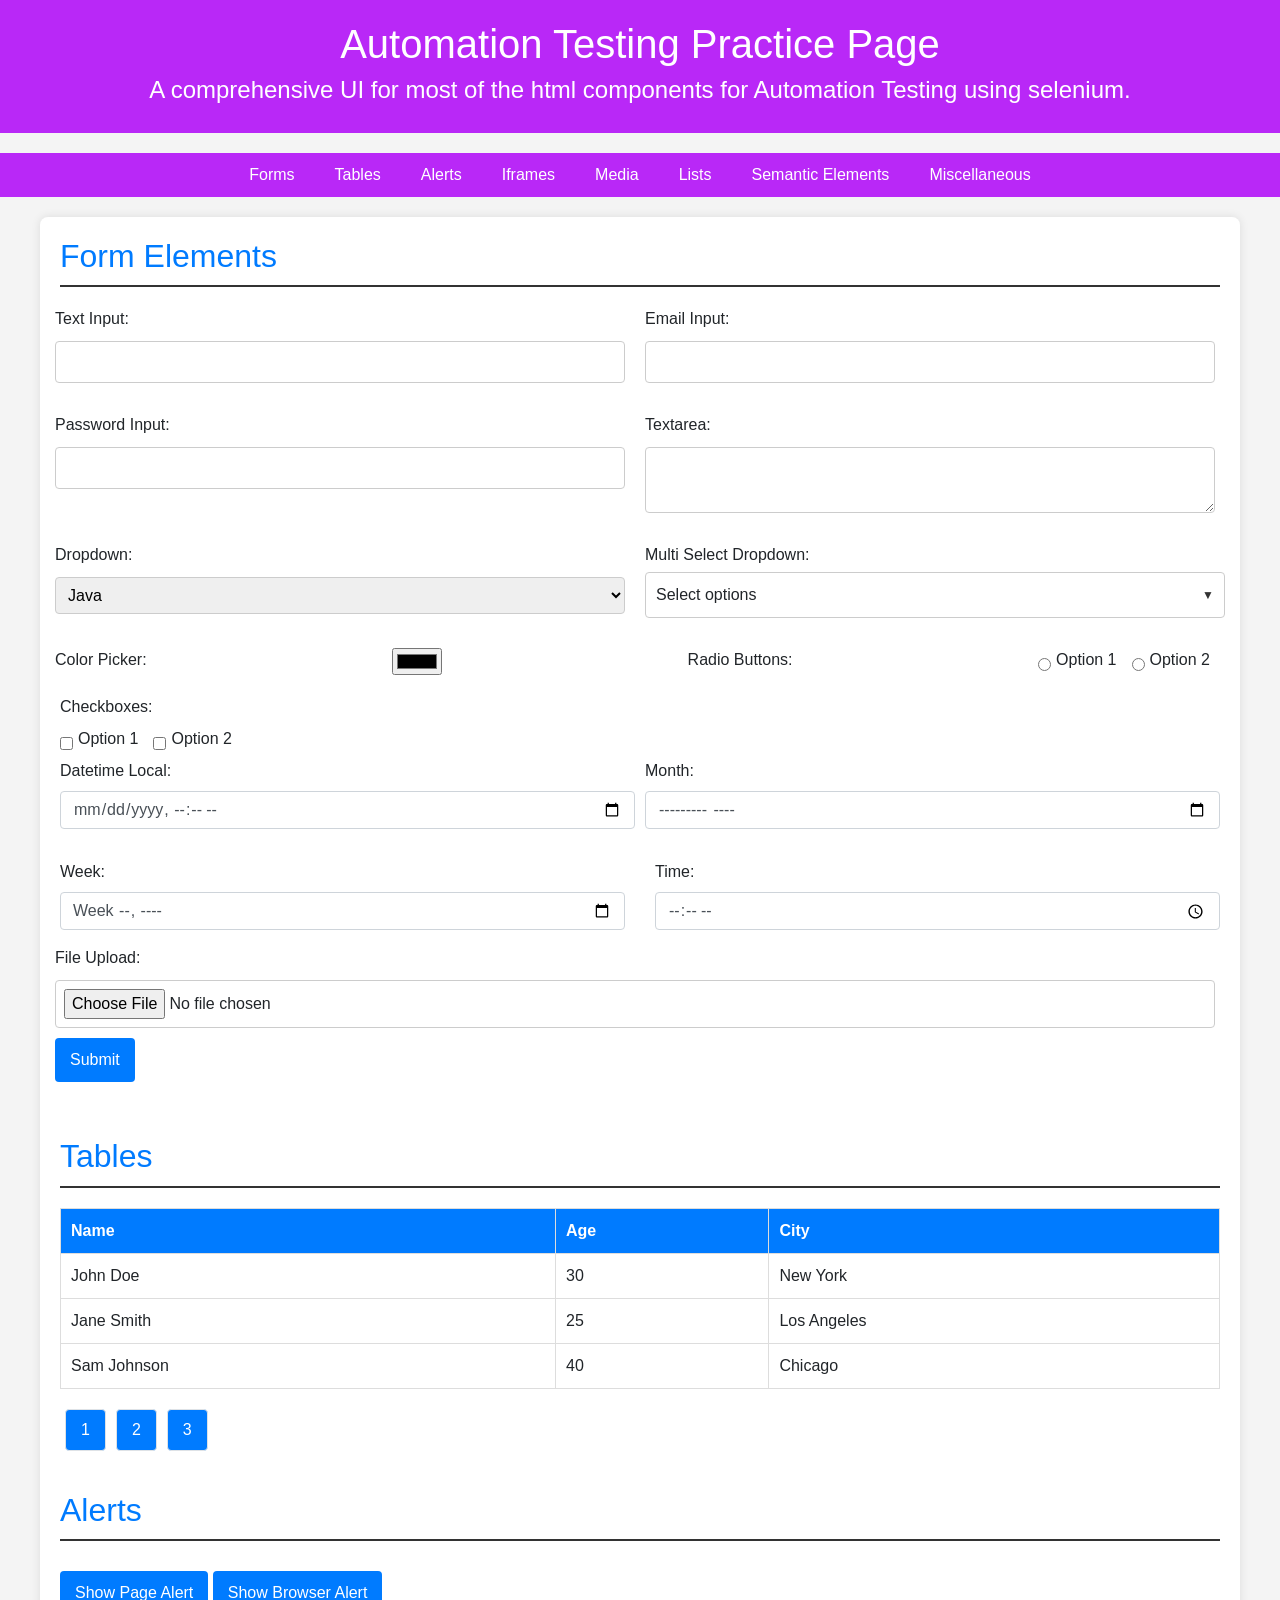
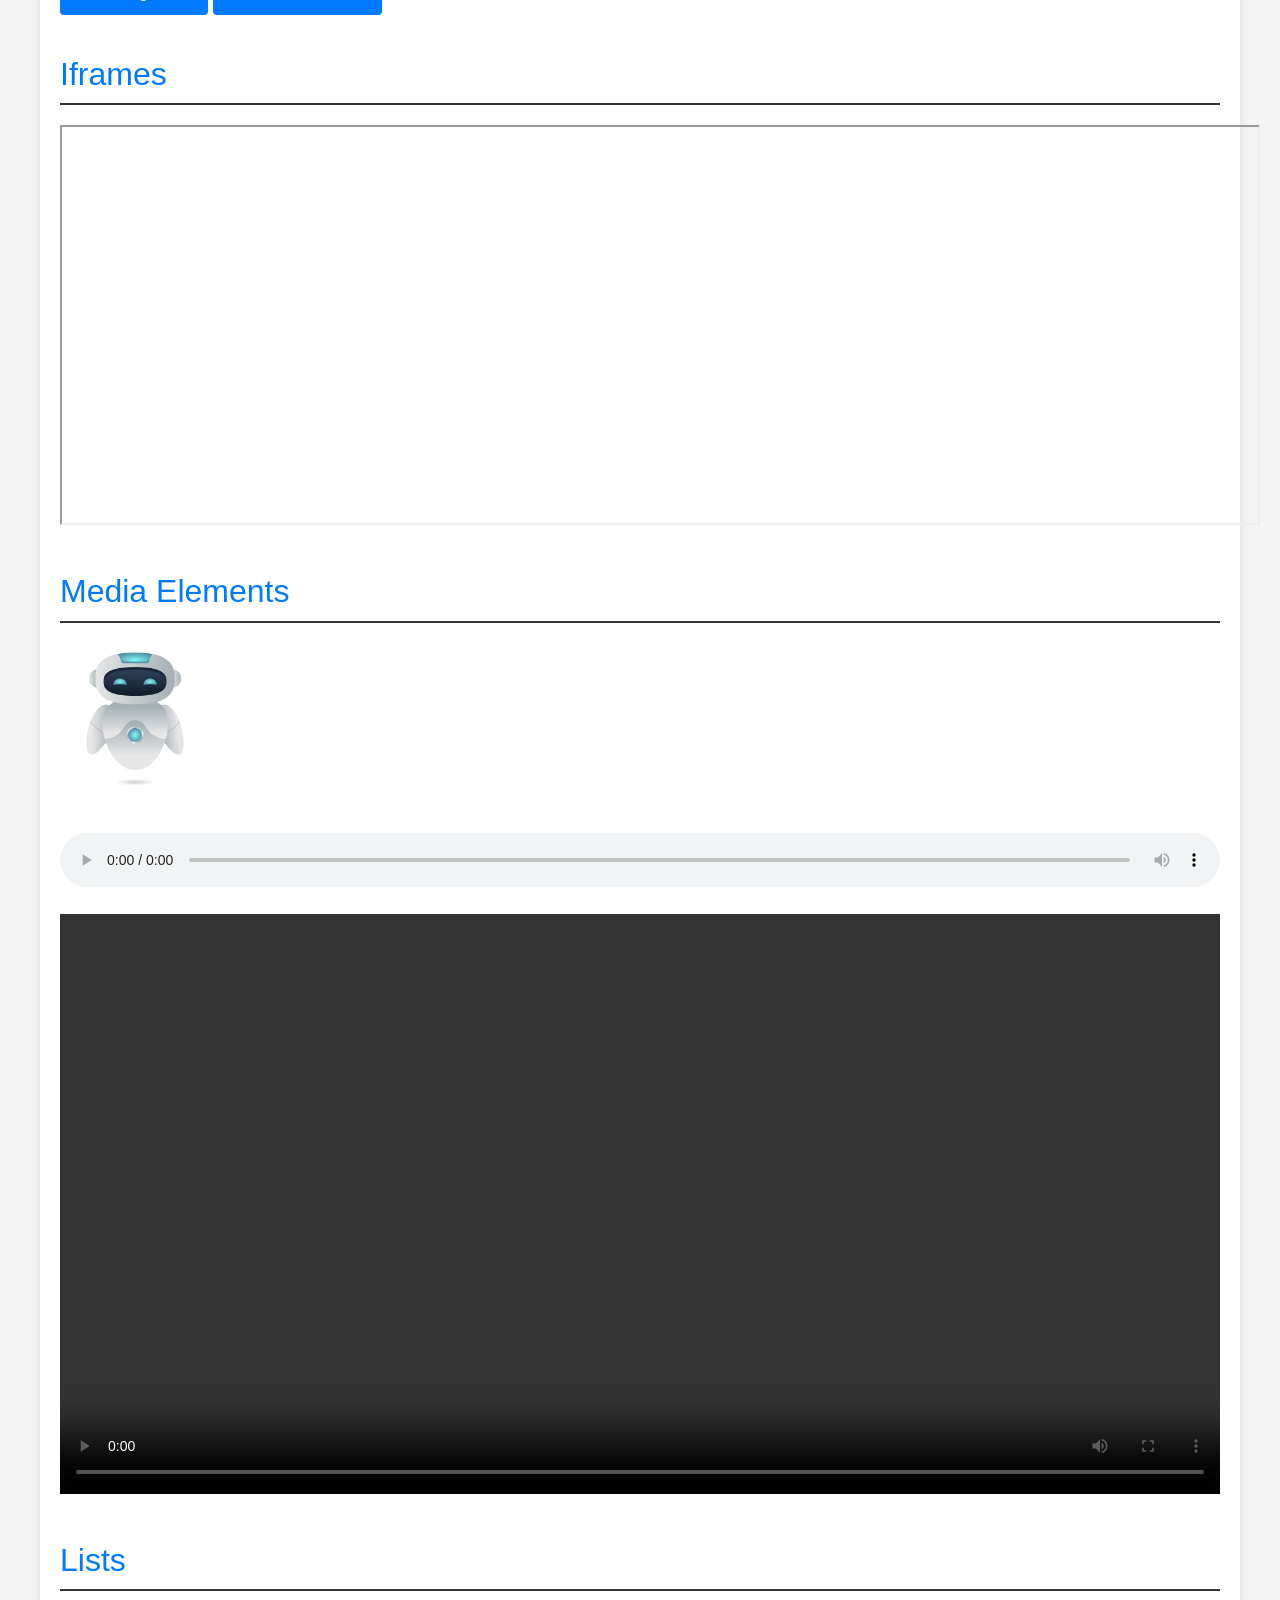
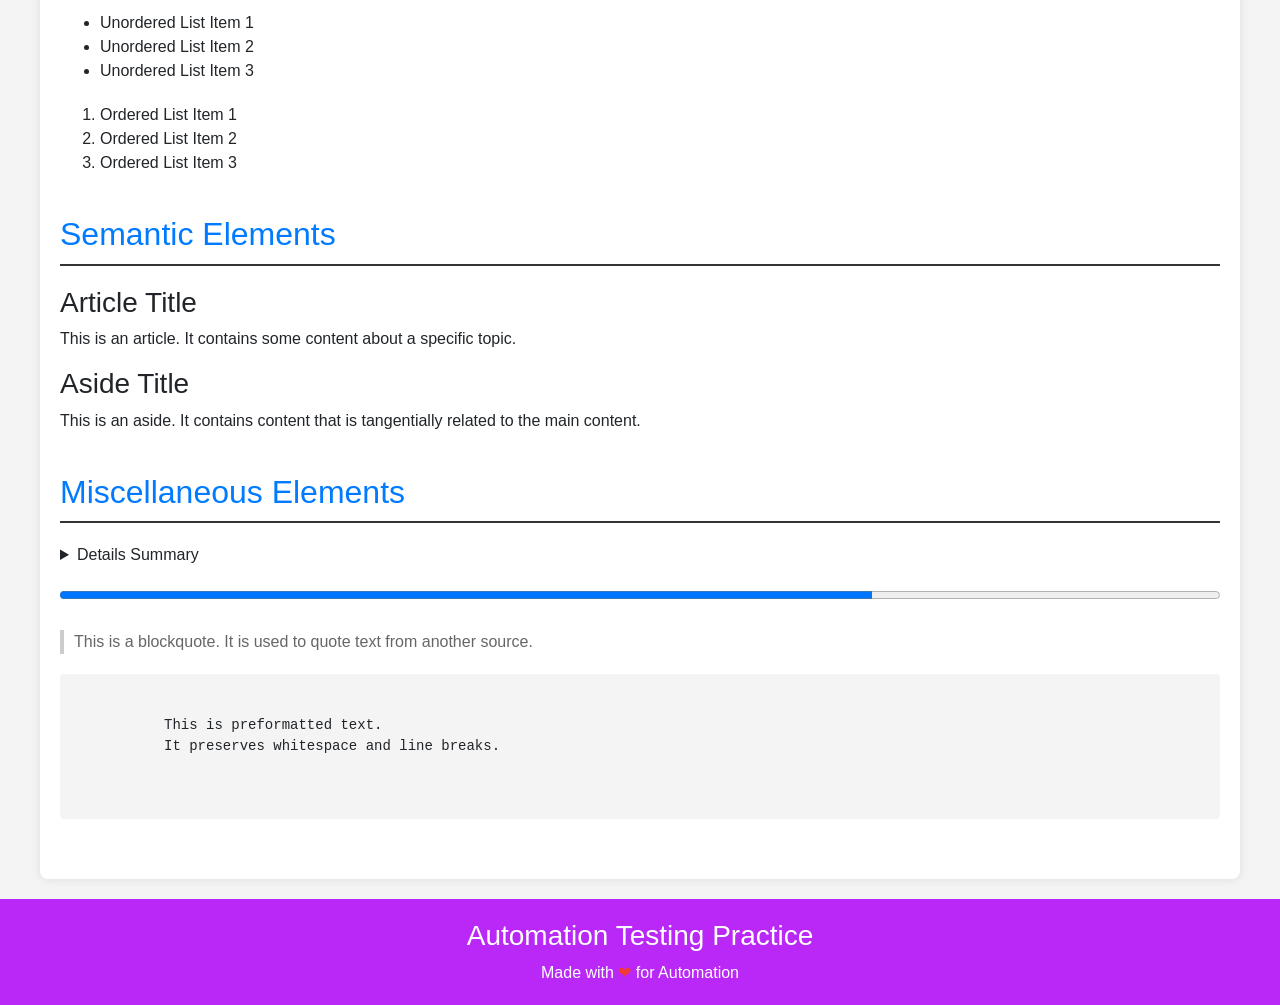
==== index.html @ cbe2de90 "First Commit for Automation Practice site" ====
<!DOCTYPE html>
<html lang="en">
<head>
  <meta charset="UTF-8">
  <meta name="viewport" content="width=device-width, initial-scale=1.0">
        <meta name="description" content="Automation testing practice page with various UI components.">
        <meta name="keywords" content="automation testing, HTML, UI components">
        <meta name="author" content="Harsha K R">
        <title>Automation Testing Practice</title>
        <link rel="icon" type="image/x-icon" href="assets/images/favicon.ico">
        <link href="https://maxcdn.bootstrapcdn.com/bootstrap/4.5.2/css/bootstrap.min.css" rel="stylesheet">
        <link rel="stylesheet" href="css/styles.css">
      </head>          
<body>
  <header>
    <h1>Automation Testing Practice Page</h1>
    <h4>A comprehensive UI for most of the html components for Automation Testing using selenium.</h4>
  </header>
  
  <nav>
    <ul>
      <li><a href="#forms">Forms</a></li>
      <li><a href="#tables">Tables</a></li>
      <li><a href="#alerts">Alerts</a></li>
      <li><a href="#iframes">Iframes</a></li>
      <li><a href="#media">Media</a></li>
      <li><a href="#lists">Lists</a></li>
      <li><a href="#semantic">Semantic Elements</a></li>
      <li><a href="#misc">Miscellaneous</a></li>
    </ul>
  </nav>
  
  <main>
    <section id="forms">
      <h2>Form Elements</h2>
      <form>
        <div class="form-row">
          	<div class="form-group">
            	<label for="text-input">Text Input:</label>
            	<input type="text" id="text-input" name="text-input">
         	  </div>
    
          	<div class="form-group">
            	<label for="email-input">Email Input:</label>
           		<input type="email" id="email-input" name="email-input">
          	</div>
        </div>
    
        <div class="form-row">
          	<div class="form-group">
            	<label for="password-input">Password Input:</label>
            	<input type="password" id="password-input" name="password-input">
          	</div>
          	<div class="form-group">
            	<label for="textarea">Textarea:</label>
            	<textarea id="textarea" name="textarea"></textarea>
          	</div>
        </div>
    
      <div class="form-row">
          <div class="form-group">
            <label for="dropdown">Dropdown:</label>
            	<select id="dropdown" name="dropdown">
              		<option value="option1">Java</option>
              		<option value="option2">Python</option>
              		<option value="option3">Selenium</option>
            	</select>
          </div>
          <div class="form-group">
            <label for="multi-select">Multi Select Dropdown:</label>
            <div class="multi-select-dropdown" id="multi-select">
              <div class="dropdown-selected">Select options</div>
              <div class="dropdown-options">
                <input type="text" class="dropdown-search" placeholder="Search...">
                <label><input type="checkbox" value="option1"> Option 1</label>
                <label><input type="checkbox" value="option2"> Option 2</label>
                <label><input type="checkbox" value="option3"> Option 3</label>
                <label><input type="checkbox" value="option4"> Option 4</label>
                <label><input type="checkbox" value="option5"> Option 5</label>
              </div>
            </div>
          </div>
        </div>  
        
      <div class="form-row">
            <label for="color-picker">Color Picker:</label>
              <input type="color" id="color-picker" name="color-picker">

            <label>Radio Buttons:</label>
            <div class="radio-group">
                <input type="radio" id="radio1" name="radio-group" value="1">
                <label for="radio1">Option 1</label>
                <input type="radio" id="radio2" name="radio-group" value="2">
                <label for="radio2">Option 2</label>
            </div>  
        </div>
              <label>Checkboxes:</label>
              <div class="checkbox-group">
                <input type="checkbox" id="checkbox1" name="checkbox-group" value="1">
                <label for="checkbox1">Option 1</label>
                <input type="checkbox" id="checkbox2" name="checkbox-group" value="2">
                <label for="checkbox2">Option 2</label>
              </div>
      </div>
          
      <div class="form-row">
        <div class="col-md-6 mb-3">
          <label for="datetime-local">Datetime Local:</label>
          <input type="datetime-local" id="datetime-local" name="datetime-local" class="form-control">
        </div>
        <div class="col-md-6 mb-3">
          <label for="month">Month:</label>
          <input type="month" id="month" name="month" class="form-control">
        </div>
      </div>
      <div class="row">
        <div class="col-md-6 mb-3">
          <label for="week">Week:</label>
          <input type="week" id="week" name="week" class="form-control">
        </div>
        <div class="col-md-6 mb-3">
          <label for="time">Time:</label>
          <input type="time" id="time" name="time" class="form-control">
        </div>
      </div>
    
        <div class="form-row">
          <div class="form-group">
            <label for="file">File Upload:</label>
            <input type="file" id="file" name="file">
            <button type="submit">Submit</button>
        </div>  
      </form>
    </section>
    
    <section id="tables">
      <h2>Tables</h2>
      <table id="pagination-table">
        <thead>
          <tr>
            <th>Name</th>
            <th>Age</th>
            <th>City</th>
          </tr>
        </thead>
        <tbody>
          <tr>
            <td>John Doe</td>
            <td>30</td>
            <td>New York</td>
          </tr>
          <tr>
            <td>Jane Smith</td>
            <td>25</td>
            <td>Los Angeles</td>
          </tr>
          <tr>
            <td>Sam Johnson</td>
            <td>40</td>
            <td>Chicago</td>
          </tr>
          <!-- More rows for pagination -->
        </tbody>
      </table>
      <div class="pagination">
        <button class="page-link" data-page="1">1</button>
        <button class="page-link" data-page="2">2</button>
        <button class="page-link" data-page="3">3</button>
        <!-- More page links as needed -->
      </div>
    </section>

    <div class="container mt-4">
      <!-- Page Alert -->
      <div id="page-alert" class="alert alert-info alert-dismissible fade show" role="alert" style="display: none;">
        <strong>Form Submitted!</strong> Your form has been successfully submitted.
        <button type="button" class="close" data-dismiss="alert" aria-label="Close">
          <span aria-hidden="true">&times;</span>
        </button>
      </div>
    </div>

    <section id="alerts">
      <h2>Alerts</h2>
      <button onclick="showCustomAlert()">Show Page Alert</button>
      <button onclick="showBrowserAlert()">Show Browser Alert</button>
    </section>

    <div class="alert-box" id="alertBox">
      <div class="alert-content">
          <h2>Page Alert</h2>
          <p>Hi, you have reached page alert box!</p>
          <button onclick="closeCustomAlert()">OK</button>
      </div>
  </div>

    <section id="iframes">
      <h2>Iframes</h2>
      <iframe src="https://harshakr1998.github.io" width="1200" height="400" title="Example Iframe"></iframe>
    </section>

    <section id="media">
      <h2>Media Elements</h2>
      <img src="assets/images/Floating Robot.jpg" width="150" height="150"alt="Placeholder Image">
      <audio controls>
        <source src="assets/audio/sampleAudio.mp3" type="audio/mpeg">
        Your browser does not support the audio element.
      </audio>
      <video controls width="400">
        <source src="assets/videos/sports-car.mp4" type="video/mp4">
        Your browser does not support the video element.
      </video>
    </section>

    <section id="lists">
      <h2>Lists</h2>
      <ul>
        <li>Unordered List Item 1</li>
        <li>Unordered List Item 2</li>
        <li>Unordered List Item 3</li>
      </ul>
      <ol>
        <li>Ordered List Item 1</li>
        <li>Ordered List Item 2</li>
        <li>Ordered List Item 3</li>
      </ol>
    </section>

    <section id="semantic">
      <h2>Semantic Elements</h2>
      <article>
        <h3>Article Title</h3>
        <p>This is an article. It contains some content about a specific topic.</p>
      </article>
      <aside>
        <h3>Aside Title</h3>
        <p>This is an aside. It contains content that is tangentially related to the main content.</p>
      </aside>
    </section>

    <section id="misc">
      <h2>Miscellaneous Elements</h2>
      <details>
        <summary>Details Summary</summary>
        <p>This is the details content that is hidden until the summary is clicked.</p>
      </details>
      <progress value="70" max="100">70%</progress>
      <blockquote>
        <p>This is a blockquote. It is used to quote text from another source.</p>
      </blockquote>
      <pre>
        <code>
          This is preformatted text.
          It preserves whitespace and line breaks.
        </code>
      </pre>
    </section>
  </main>

  <footer>
    <h3>Automation Testing Practice</h3>
    <span1>Made with</span1><span> &#10084;</span><span1> for Automation</span1>
    
  </footer>

  <script src="https://code.jquery.com/jquery-3.5.1.slim.min.js"></script>
  <script src="https://cdn.jsdelivr.net/npm/@popperjs/core@2.9.2/dist/umd/popper.min.js"></script>
  <script src="https://maxcdn.bootstrapcdn.com/bootstrap/4.5.2/js/bootstrap.min.js"></script>
  <script src="js/scripts.js"></script>
</body>
</html>
---- css/styles.css ----
/* General Styles */
body {
  margin: 0;
  font-family: 'Segoe UI', Tahoma, Geneva, Verdana, sans-serif;
  background-color: #f4f4f4;
}

header, nav, footer {
  background-color: #b928f7;
  color: #fff;
}

span {
  content: "\2764";
  color: #f23932;
}

header {
  padding: 20px;
  text-align: center;
}

nav ul {
  list-style: none;
  padding: 0;
  display: flex;
  justify-content: center;
}

nav li {
  margin: 0 10px;
}

nav a {
  text-decoration: none;
  color: #fff;
  padding: 10px;
  display: block;
}

nav a:hover {
  background-color: #fbf5f5;
}

main {
  max-width: 1200px;
  margin: 20px auto;
  padding: 20px;
  background-color: #fff;
  border-radius: 8px;
  box-shadow: 0 0 10px rgba(0, 0, 0, 0.1);
}

section {
  margin-bottom: 40px;
}

section h2 {
  border-bottom: 2px solid #333;
  padding-bottom: 10px;
  margin-bottom: 20px;
  color: #007BFF;
}

/* Form Row Styles */
.form-row {
  display: flex;
  justify-content: space-between;
  flex-wrap: wrap;
  margin-bottom: 15px;
}

.form-row .form-group {
  flex: 1;
  min-width: 48%;
  box-sizing: border-box;
}

/* Adjust the form group margins to handle the spacing */
.form-group {
  margin-bottom: 15px;
  margin-right: 10px;
}

.form-group:last-child {
  margin-right: 0;
}

/* Other Existing Styles */
.form-group label {
  display: block;
  margin-bottom: 5px;
}

.form-group input,
.form-group select,
.form-group textarea {
  width: calc(100% - 10px);
  padding: 8px;
  margin-top: 5px;
  border-radius: 4px;
  border: 1px solid #ccc;
  box-sizing: border-box;
}

/* Multi-select Dropdown Styles */
.multi-select-dropdown {
  position: relative;
  display: inline-block;
  width: 100%;
}

.dropdown-selected {
  padding: 10px;
  border: 1px solid #ccc;
  border-radius: 4px;
  background-color: #fff;
  cursor: pointer;
  display: flex;
  justify-content: space-between;
  align-items: center;
}

.dropdown-selected:after {
  content: '▼';
  margin-left: 10px;
  font-size: 12px;
  color: #333;
}

.dropdown-options {
  display: none;
  position: absolute;
  top: 100%;
  left: 0;
  right: 0;
  border: 1px solid #ccc;
  border-top: none;
  border-radius: 0 0 4px 4px;
  background-color: #fff;
  z-index: 1;
  max-height: 200px;
  overflow-y: auto;
}

.dropdown-search {
  padding: 10px;
  width: calc(100% - 20px);
  border: none;
  border-bottom: 1px solid #ccc;
  box-sizing: border-box;
}

.dropdown-options label {
  display: block;
  padding: 10px;
  cursor: pointer;
}

.dropdown-options label:hover {
  background-color: #f1f1f1;
}

/* Display selected options in dropdown box */
.dropdown-selected .selected-options {
  display: flex;
  flex-wrap: wrap;
}

.dropdown-selected .selected-options span {
  background-color: #007BFF;
  color: #fff;
  padding: 5px 10px;
  margin: 2px;
  border-radius: 3px;
  font-size: 12px;
}

.form-row .form-group {
  flex: 1;
  min-width: 32%; /* Ensure there's space for 3 columns */
  box-sizing: border-box;
  display: flex;
  flex-direction: column;
  align-items: flex-start;
  margin-right: 10px;
}

.form-group:last-child {
  margin-right: 0;
}

.form-group label {
  margin-bottom: 5px;
}

.form-group input[type="color"] {
  margin-top: 5px;
}

/* Radio and checkbox group styles */
.radio-group,
.checkbox-group {
  display: flex;
  flex-wrap: wrap;
  align-items: center;
}

.radio-group input,
.checkbox-group input {
  margin-right: 5px;
  margin-top: 0;
  vertical-align: middle;
}

.radio-group label,
.checkbox-group label {
  margin-right: 15px;
  margin-left: 5px;
  vertical-align: middle;
  cursor: pointer;
  display: inline-flex;
  align-items: center;
}

.radio-group input + label,
.checkbox-group input + label {
  margin-left: 0;
}

/* Additional form element styles */
.form-group input,
.form-group select,
.form-group textarea {
  width: calc(100% - 10px);
  padding: 8px;
  margin-top: 5px;
  border-radius: 4px;
  border: 1px solid #ccc;
  box-sizing: border-box;
}

.radio-group input + label,
.checkbox-group input + label {
  margin-left: 0;
}

/* Multi-select dropdown styles */
.multi-select-dropdown {
  position: relative;
  display: inline-block;
  width: 100%;
}

.dropdown-selected {
  padding: 10px;
  border: 1px solid #ccc;
  border-radius: 4px;
  background-color: #fff;
  cursor: pointer;
  display: flex;
  justify-content: space-between;
  align-items: center;
}

.dropdown-selected:after {
  content: '▼';
  margin-left: 10px;
  font-size: 12px;
  color: #333;
}

.dropdown-options {
  display: none;
  position: absolute;
  top: 100%;
  left: 0;
  right: 0;
  border: 1px solid #ccc;
  border-top: none;
  border-radius: 0 0 4px 4px;
  background-color: #fff;
  z-index: 1;
  max-height: 200px;
  overflow-y: auto;
}

.dropdown-search {
  padding: 10px;
  width: calc(100% - 20px);
  border: none;
  border-bottom: 1px solid #ccc;
  box-sizing: border-box;
}

.dropdown-options label {
  display: block;
  padding: 10px;
  cursor: pointer;
}

.dropdown-options label:hover {
  background-color: #f1f1f1;
}

/* Display selected options in dropdown box */
.dropdown-selected .selected-options {
  display: flex;
  flex-wrap: wrap;
}

.dropdown-selected .selected-options span {
  background-color: #007BFF;
  color: #fff;
  padding: 5px 10px;
  margin: 2px;
  border-radius: 3px;
  font-size: 12px;
}

table {
  width: 100%;
  border-collapse: collapse;
  margin-top: 20px;
}

table,
th,
td {
  border: 1px solid #ddd;
}

th,
td {
  padding: 10px;
  text-align: left;
}

th {
  background-color: #007BFF;
  color: #fff;
}

.pagination {
  text-align: center;
  margin-top: 20px;
}

.pagination .page-link {
  display: inline-block;
  margin: 0 5px;
  padding: 10px 15px;
  background-color: #007BFF;
  color: #fff;
  text-decoration: none;
  border-radius: 4px;
  cursor: pointer;
  transition: background-color 0.3s ease;
}

.pagination .page-link:hover {
  background-color: #0056b3;
}

footer {
  text-align: center;
  padding: 20px;
}

img {
  max-width: 100%;
  height: auto;
  display: block;
  margin: 20px 0;
}

audio,
video {
  margin-top: 20px;
  width: 100%;
}

ul,
ol {
  margin-top: 20px;
  padding-left: 40px;
}

blockquote {
  border-left: 4px solid #ccc;
  padding-left: 10px;
  margin-top: 20px;
  color: #666;
}

pre {
  background-color: #f4f4f4;
  padding: 20px;
  border-radius: 4px;
  margin-top: 20px;
}

details {
  margin-top: 20px;
}

progress {
  width: 100%;
  margin-top: 20px;
}

button {
  padding: 10px 15px;
  margin-top: 10px;
  border: none;
  background-color: #007BFF;
  color: #fff;
  cursor: pointer;
  border-radius: 4px;
  transition: background-color 0.3s ease;
}

button[type="reset"] {
  background-color: #aaa;
}

button:hover {
  background-color: #0056b3;
}

.alert {
  background-color: #f44336;
  color: white;
  padding: 15px;
  position: fixed;
  top: 20px;
  right: 20px;
  z-index: 1000;
  border-radius: 4px;
}

.alert-box {
  display: none;
  position: fixed;
  top: 0;
  left: 0;
  width: 100%;
  height: 100%;
  background-color: rgba(0, 0, 0, 0.5);
  justify-content: center;
  align-items: center;
  z-index: 1000;
}
.alert-content {
  background-color: white;
  padding: 20px;
  border-radius: 8px;
  box-shadow: 0 2px 10px rgba(0, 0, 0, 0.1);
  text-align: center;
}
.alert-content h2 {
  margin: 0;
  margin-bottom: 10px;
}
.alert-content button {
  margin-top: 20px;
  padding: 10px 20px;
  background-color: #f23932;
  border: none;
  color: white;
  border-radius: 5px;
  cursor: pointer;
}
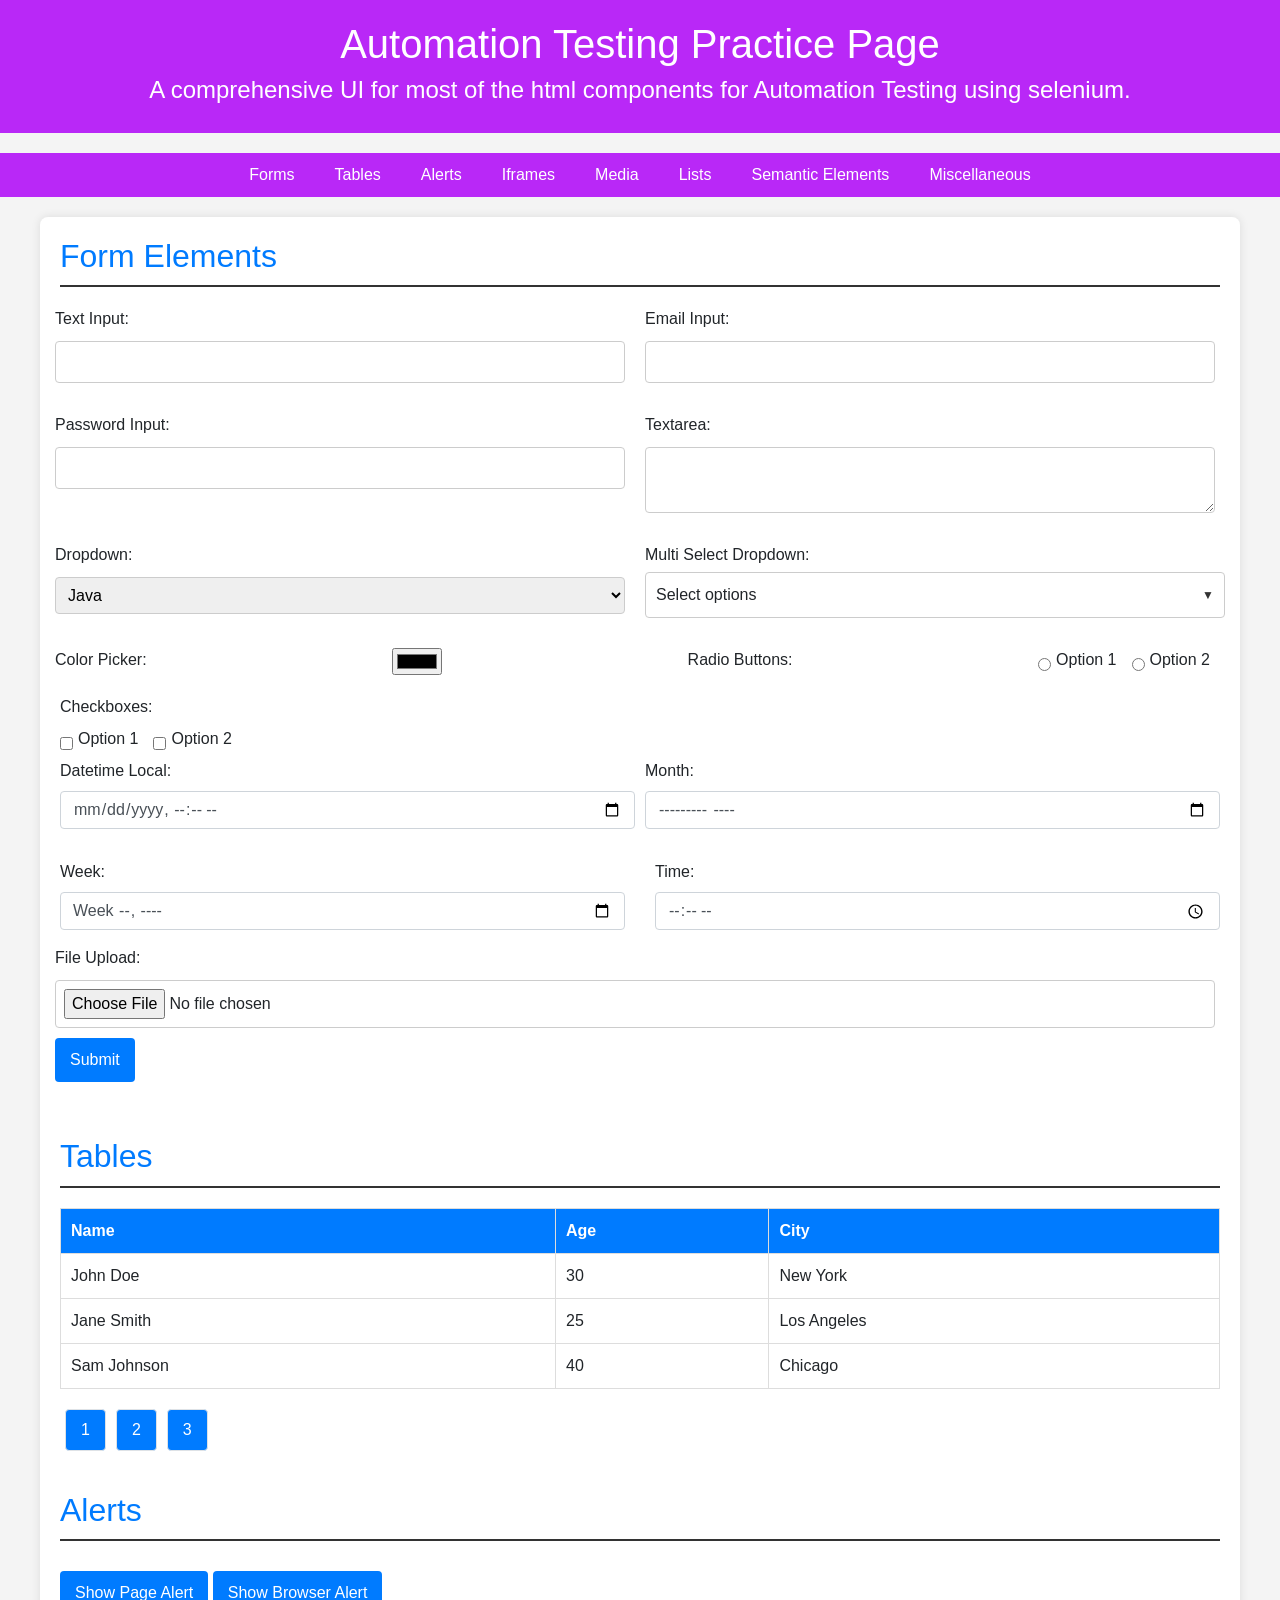
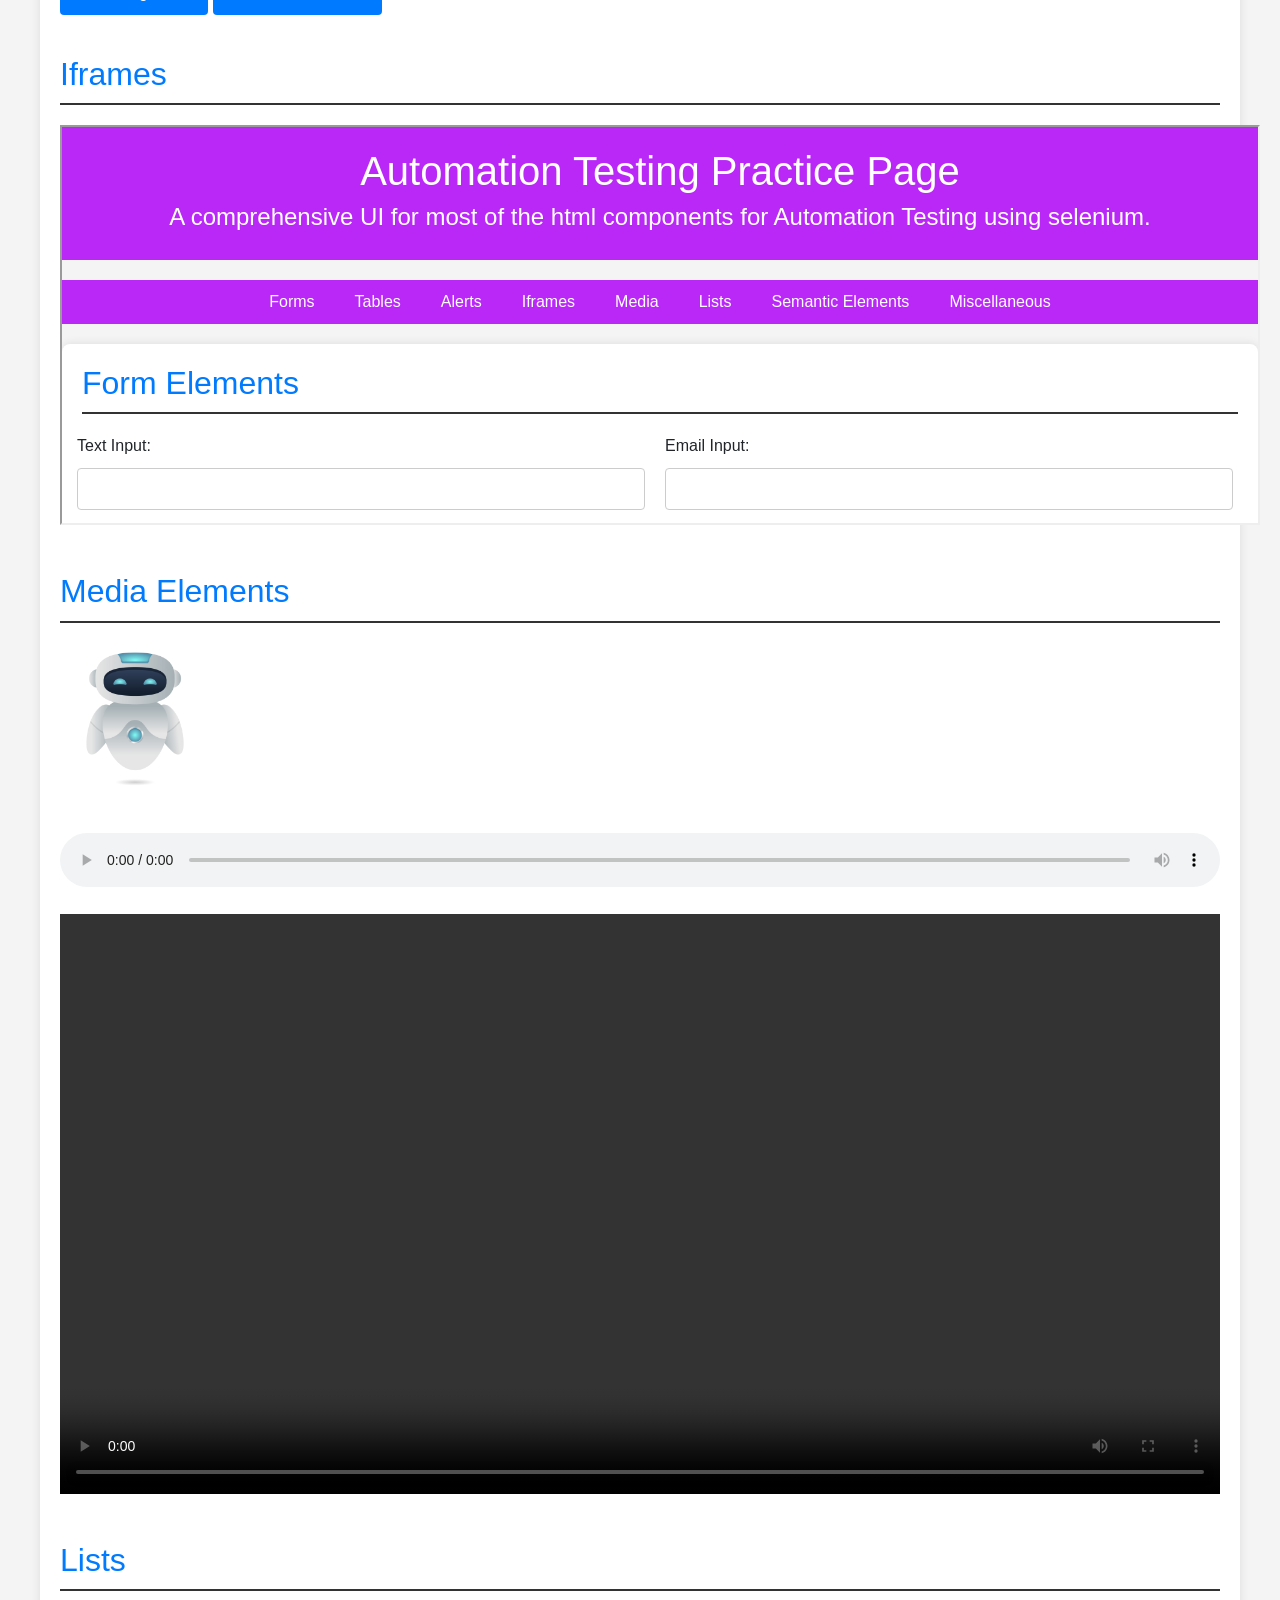
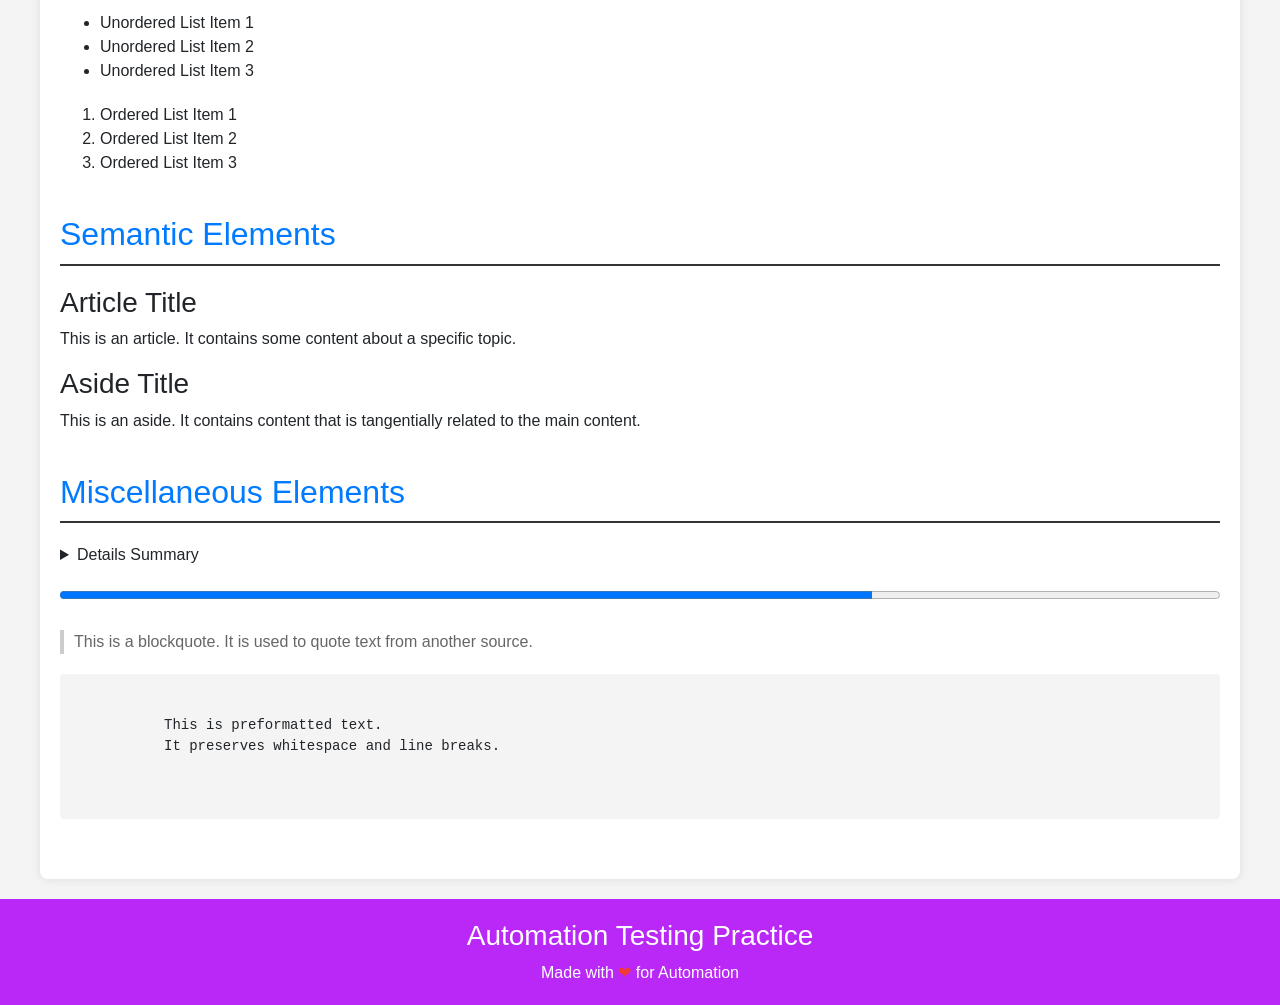
==== commit 66f95b82: "Update index.html" ====
--- a/index.html
+++ b/index.html
@@ -3,6 +3,14 @@
 <head>
   <meta charset="UTF-8">
   <meta name="viewport" content="width=device-width, initial-scale=1.0">
+
+        <meta property="og:title" content="Automation Testing Practice" />
+        <meta property="og:description" content="A Simple Automation Testing practice page with various UI components." />
+        <meta property="og:image" content="/assets/images/thumbnail.jpg" />
+        <meta property="og:url" content="https://harshakr1998.github.io/automationPractice/" />
+        <meta property="og:type" content="website" />
+        <meta property="og:site_name" content="Automation Testing Practice" />
+  
         <meta name="description" content="Automation testing practice page with various UI components.">
         <meta name="keywords" content="automation testing, HTML, UI components">
         <meta name="author" content="Harsha K R">
@@ -268,4 +276,4 @@
   <script src="https://maxcdn.bootstrapcdn.com/bootstrap/4.5.2/js/bootstrap.min.js"></script>
   <script src="js/scripts.js"></script>
 </body>
-</html>+</html>
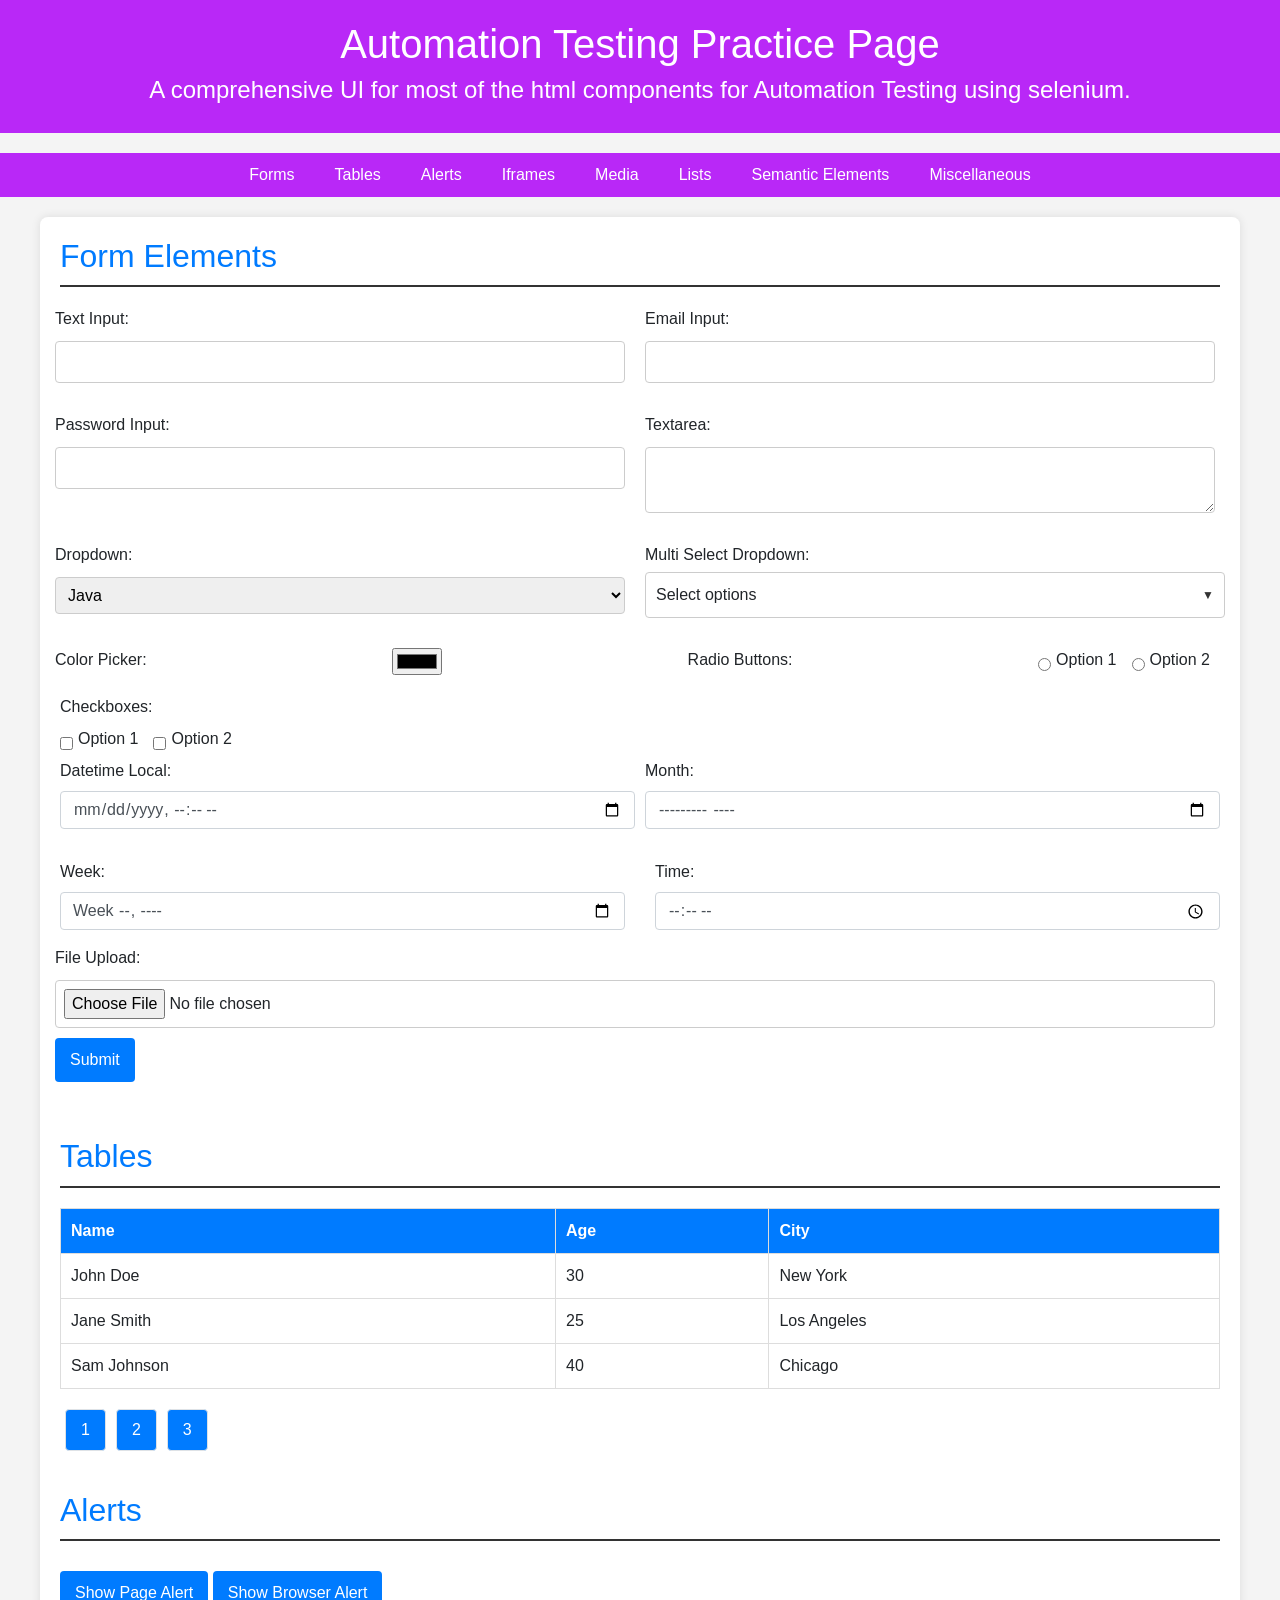
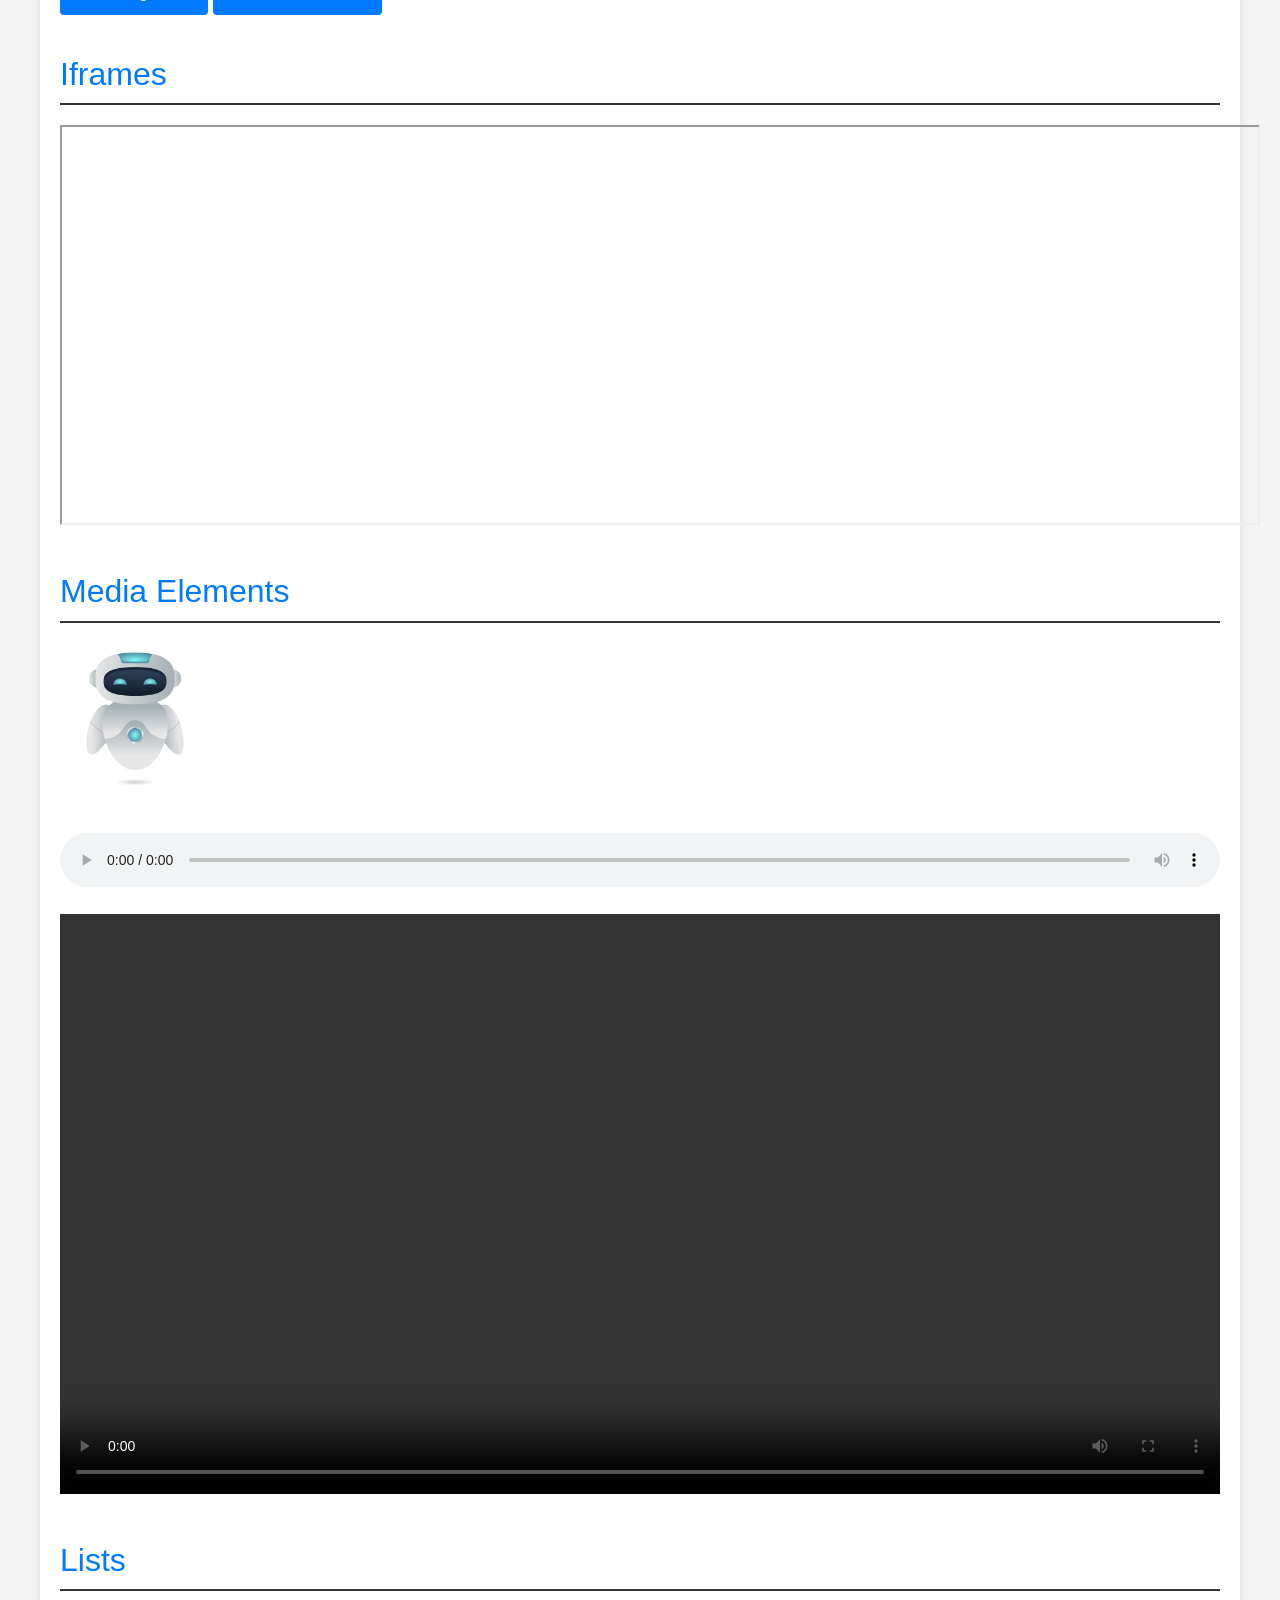
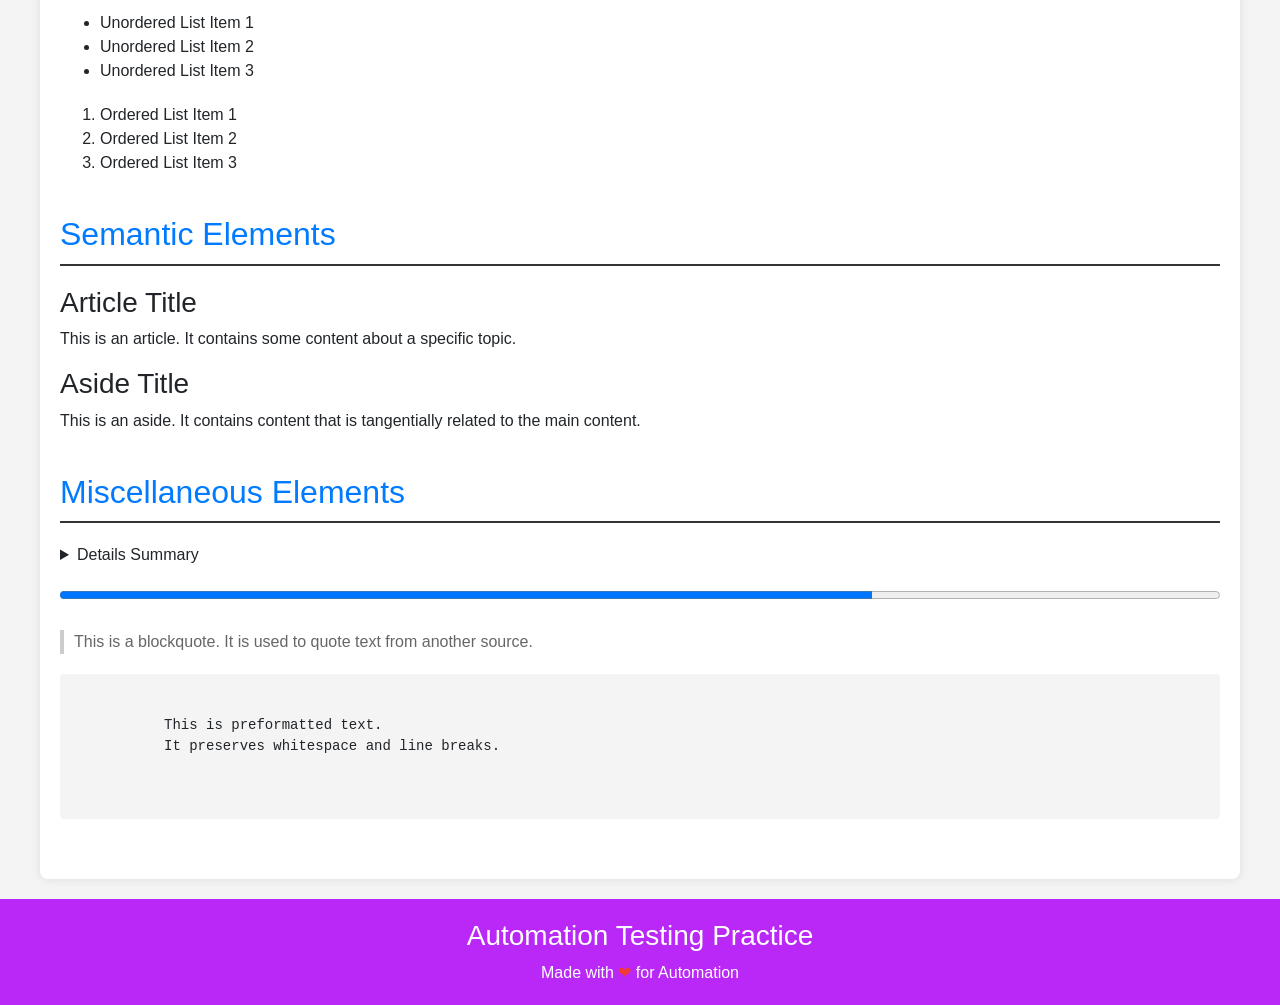
==== commit 6283e903: "Modified Image Path for Thumbnail" ====
--- a/index.html
+++ b/index.html
@@ -6,7 +6,7 @@
 
         <meta property="og:title" content="Automation Testing Practice" />
         <meta property="og:description" content="A Simple Automation Testing practice page with various UI components." />
-        <meta property="og:image" content="/assets/images/thumbnail.jpg" />
+        <meta property="og:image" href="assets/images/thumbnail.jpg" />
         <meta property="og:url" content="https://harshakr1998.github.io/automationPractice/" />
         <meta property="og:type" content="website" />
         <meta property="og:site_name" content="Automation Testing Practice" />
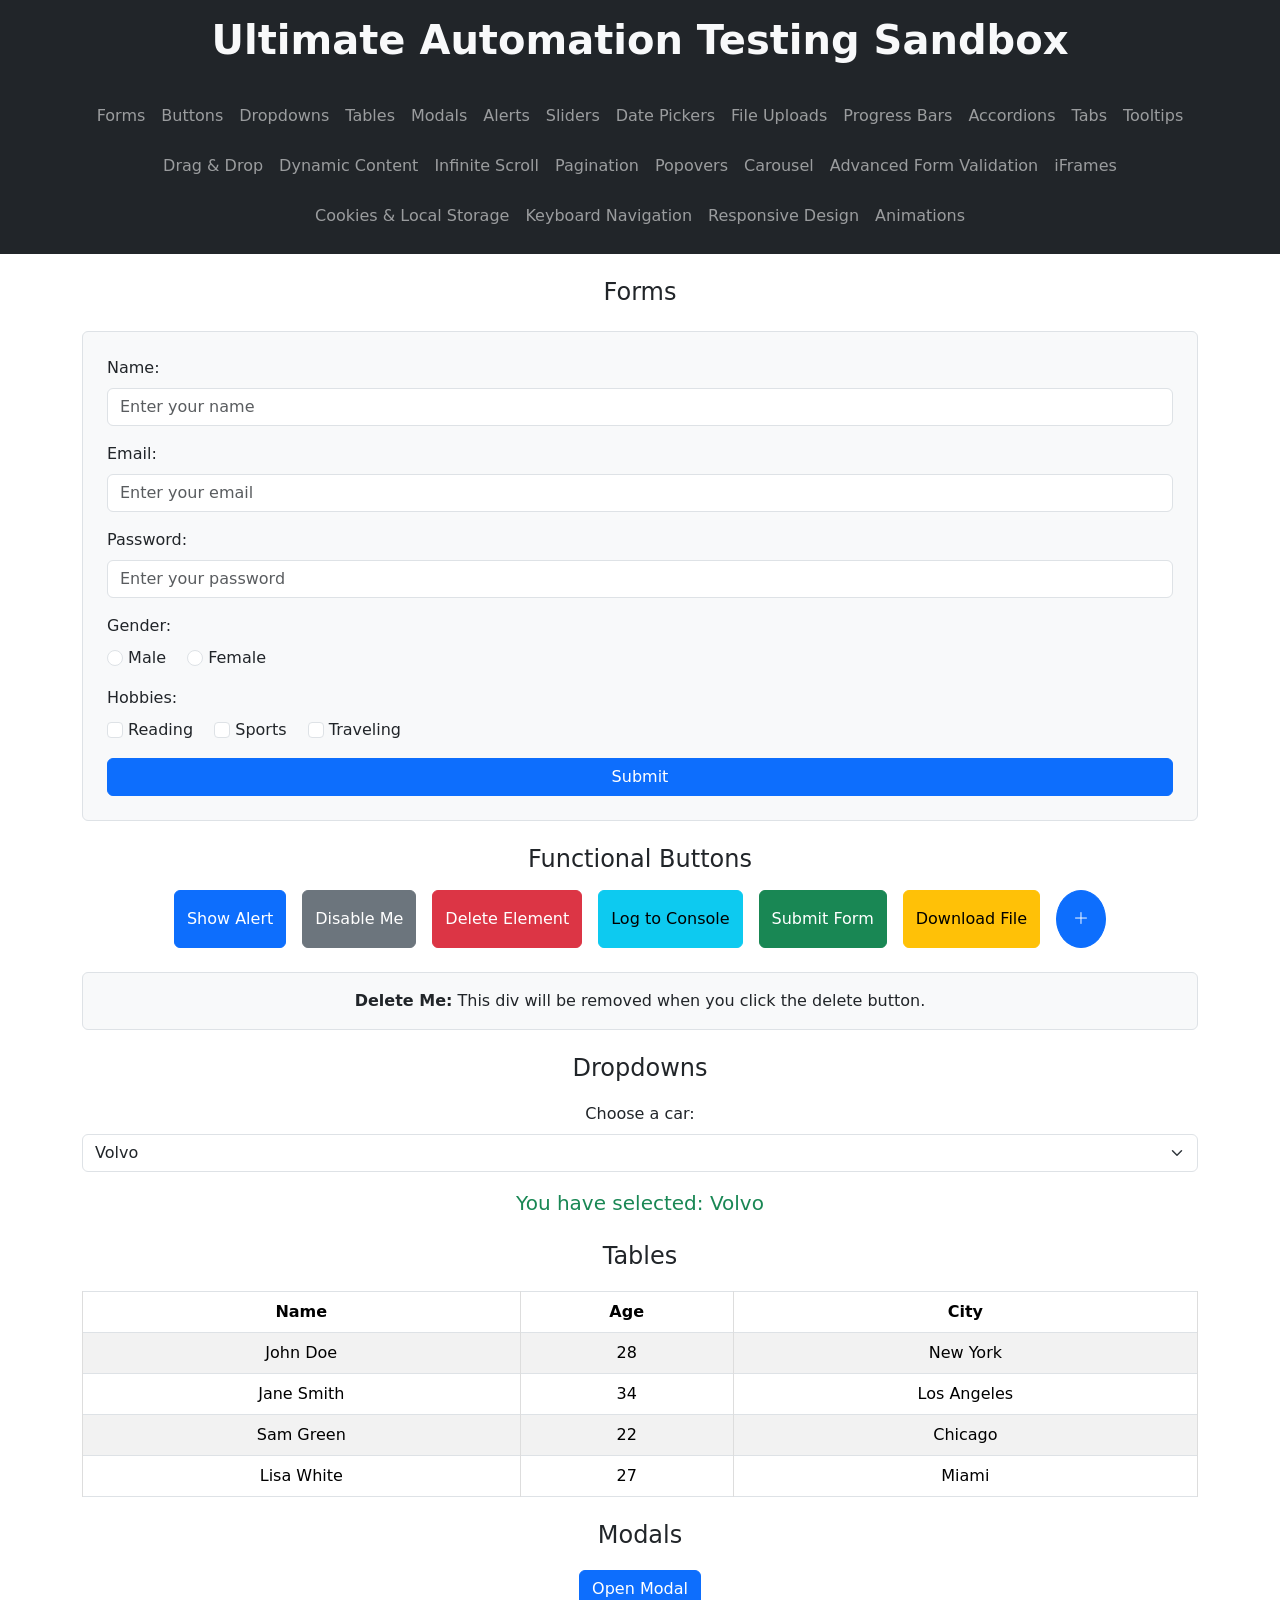
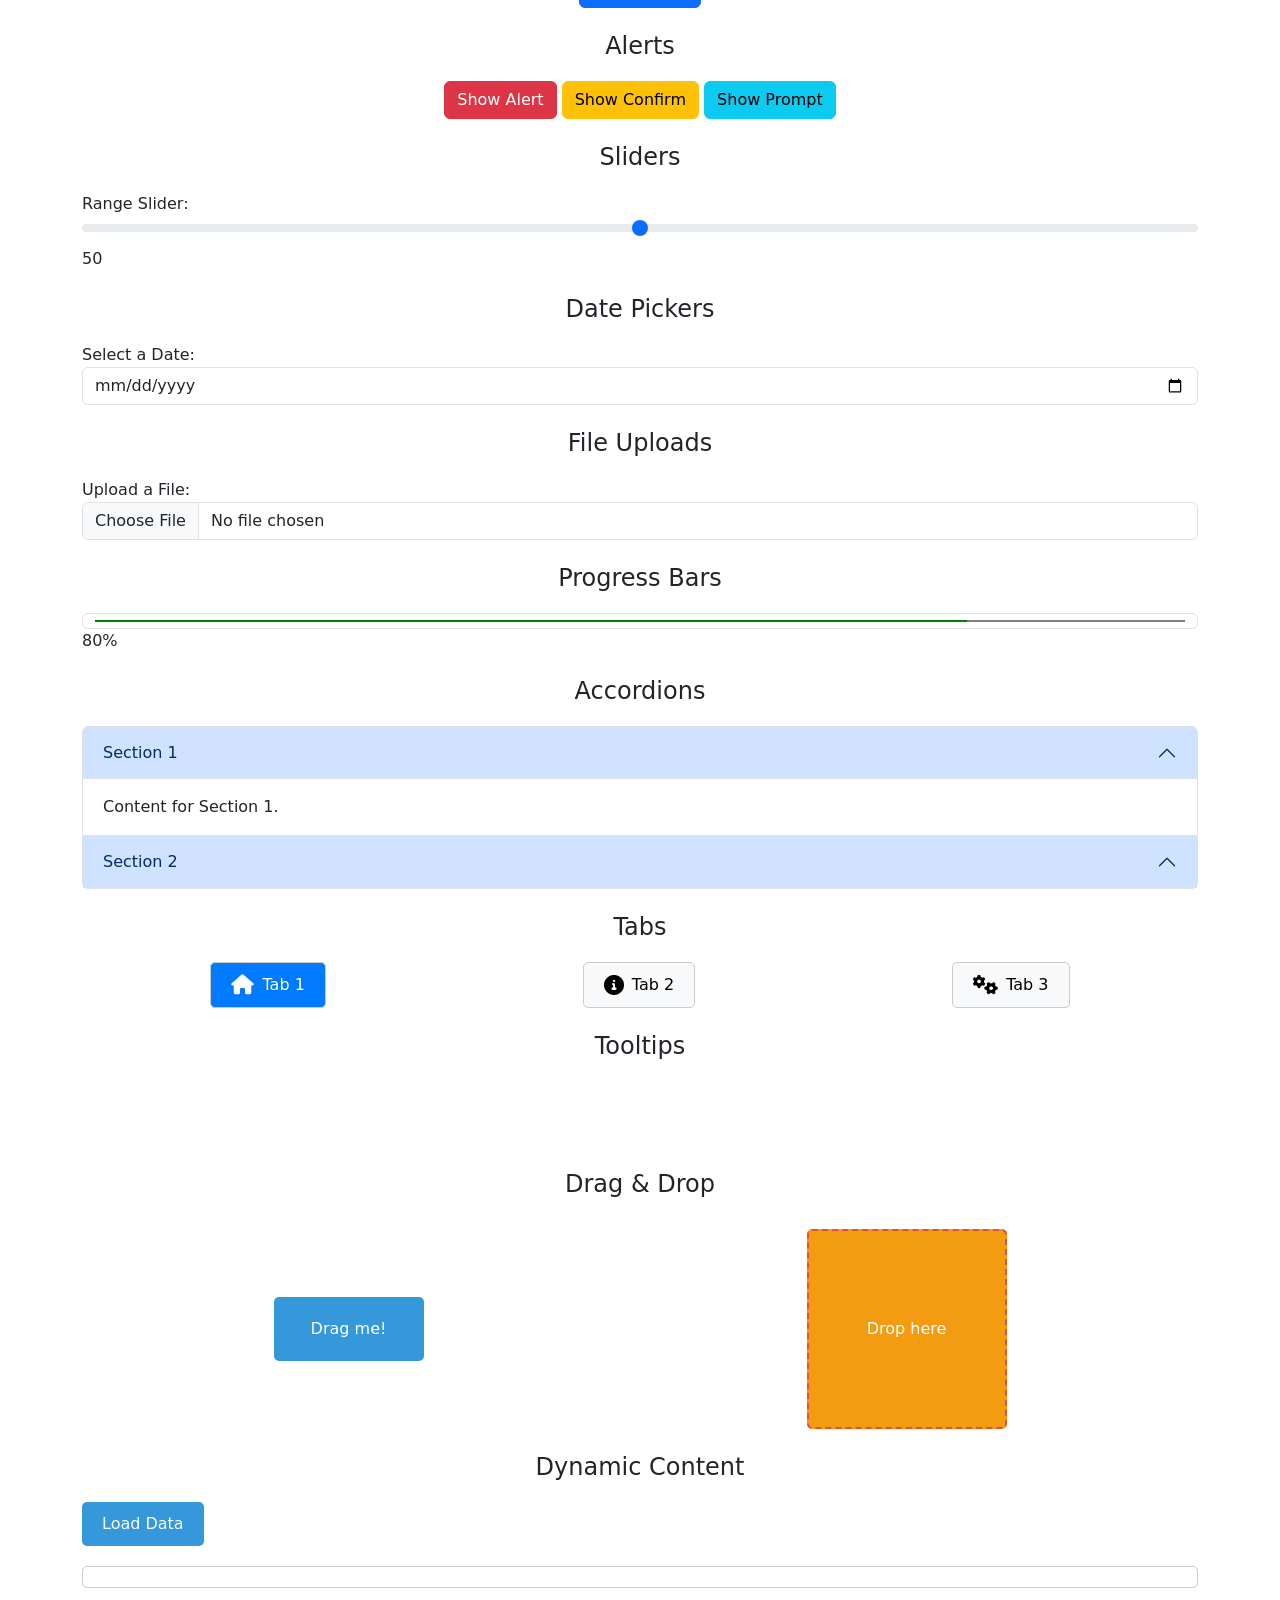
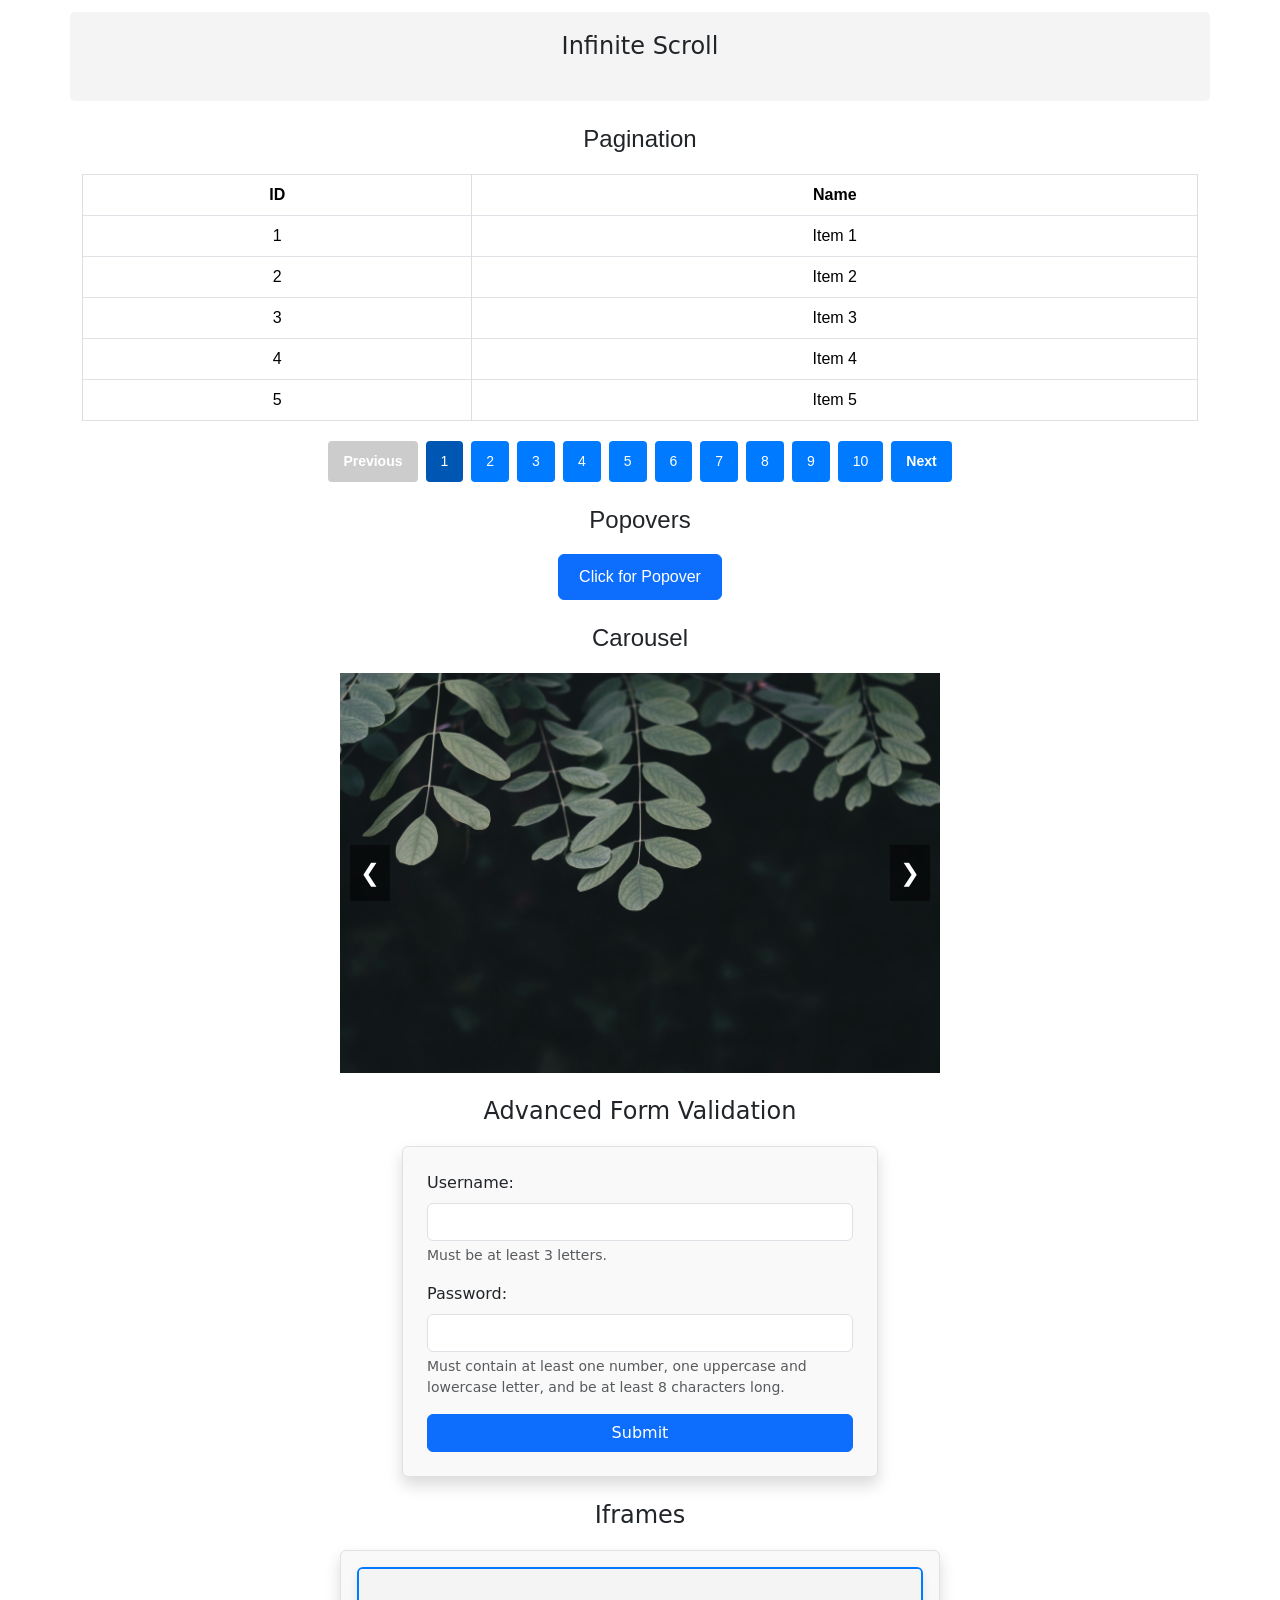
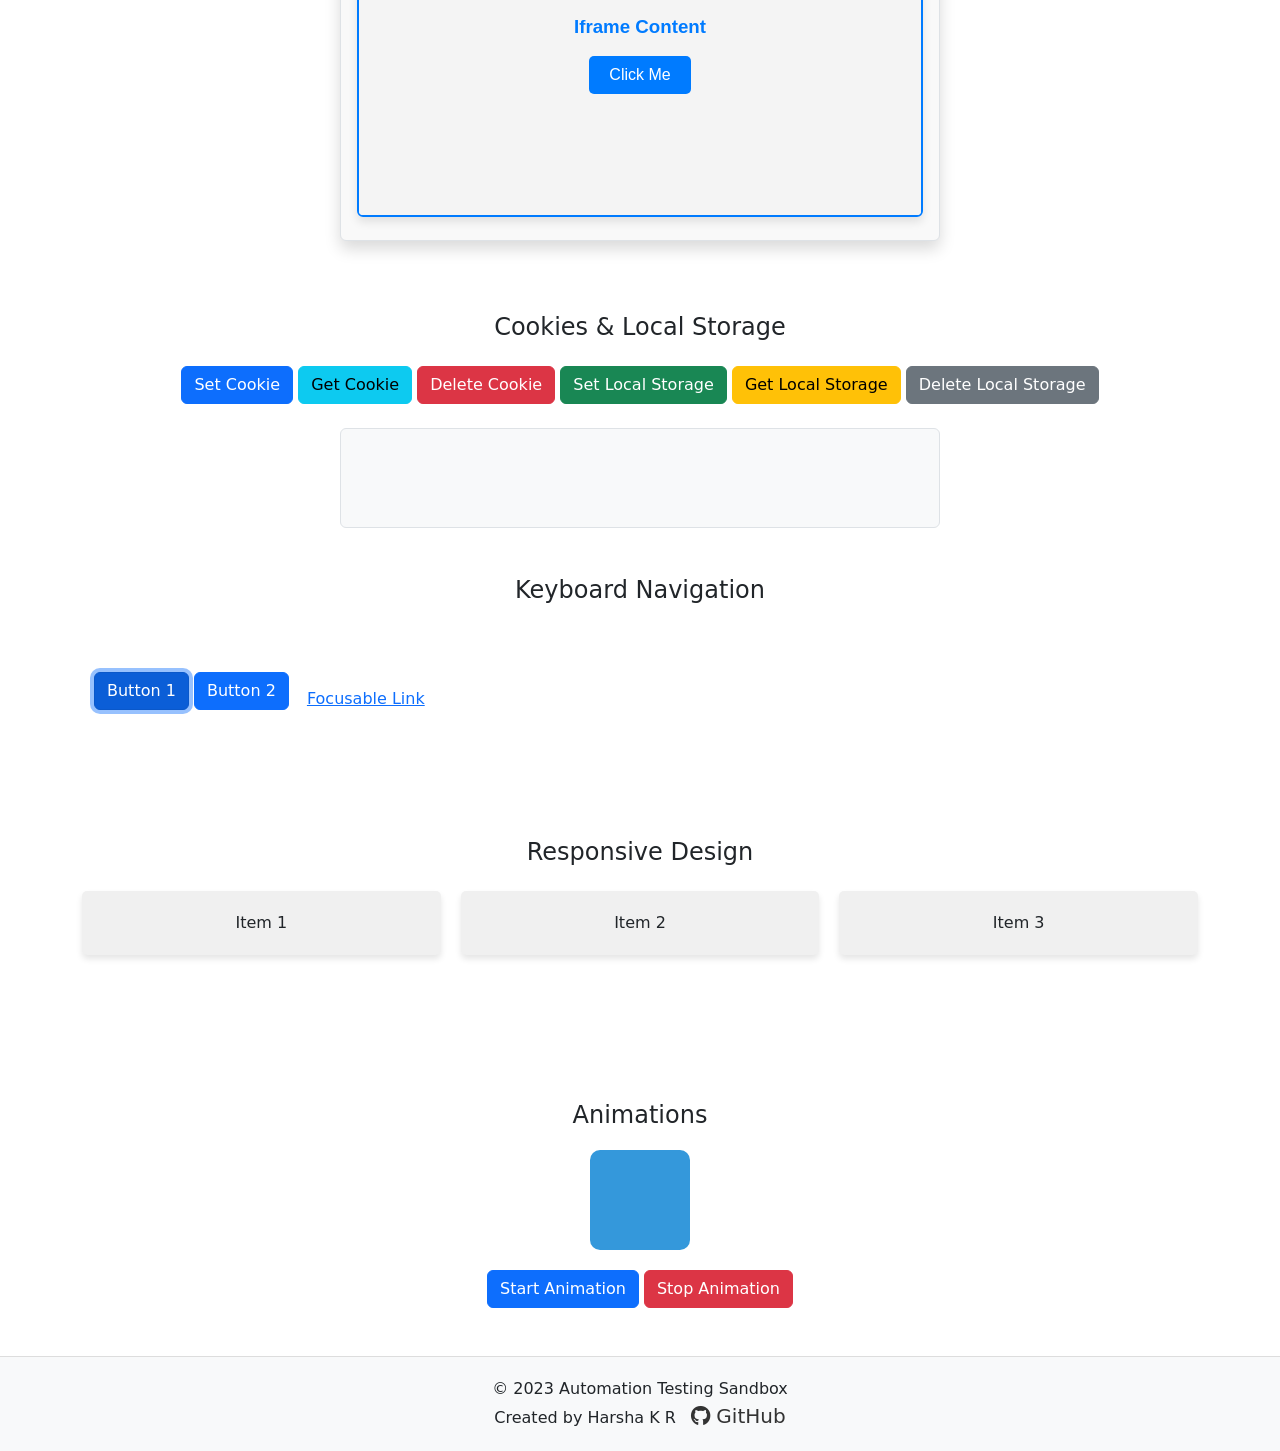
==== commit 9486b805: "Revamp of UI & Features" ====
--- a/index.html
+++ b/index.html
@@ -1,279 +1,734 @@
 <!DOCTYPE html>
 <html lang="en">
-<head>
-  <meta charset="UTF-8">
-  <meta name="viewport" content="width=device-width, initial-scale=1.0">
-
-        <meta property="og:title" content="Automation Testing Practice" />
-        <meta property="og:description" content="A Simple Automation Testing practice page with various UI components." />
-        <meta property="og:image" href="assets/images/thumbnail.jpg" />
-        <meta property="og:url" content="https://harshakr1998.github.io/automationPractice/" />
-        <meta property="og:type" content="website" />
-        <meta property="og:site_name" content="Automation Testing Practice" />
-  
-        <meta name="description" content="Automation testing practice page with various UI components.">
-        <meta name="keywords" content="automation testing, HTML, UI components">
-        <meta name="author" content="Harsha K R">
-        <title>Automation Testing Practice</title>
-        <link rel="icon" type="image/x-icon" href="assets/images/favicon.ico">
-        <link href="https://maxcdn.bootstrapcdn.com/bootstrap/4.5.2/css/bootstrap.min.css" rel="stylesheet">
-        <link rel="stylesheet" href="css/styles.css">
-      </head>          
-<body>
-  <header>
-    <h1>Automation Testing Practice Page</h1>
-    <h4>A comprehensive UI for most of the html components for Automation Testing using selenium.</h4>
-  </header>
-  
-  <nav>
-    <ul>
-      <li><a href="#forms">Forms</a></li>
-      <li><a href="#tables">Tables</a></li>
-      <li><a href="#alerts">Alerts</a></li>
-      <li><a href="#iframes">Iframes</a></li>
-      <li><a href="#media">Media</a></li>
-      <li><a href="#lists">Lists</a></li>
-      <li><a href="#semantic">Semantic Elements</a></li>
-      <li><a href="#misc">Miscellaneous</a></li>
-    </ul>
-  </nav>
-  
-  <main>
-    <section id="forms">
-      <h2>Form Elements</h2>
-      <form>
-        <div class="form-row">
-          	<div class="form-group">
-            	<label for="text-input">Text Input:</label>
-            	<input type="text" id="text-input" name="text-input">
-         	  </div>
-    
-          	<div class="form-group">
-            	<label for="email-input">Email Input:</label>
-           		<input type="email" id="email-input" name="email-input">
-          	</div>
-        </div>
-    
-        <div class="form-row">
-          	<div class="form-group">
-            	<label for="password-input">Password Input:</label>
-            	<input type="password" id="password-input" name="password-input">
-          	</div>
-          	<div class="form-group">
-            	<label for="textarea">Textarea:</label>
-            	<textarea id="textarea" name="textarea"></textarea>
-          	</div>
-        </div>
-    
-      <div class="form-row">
-          <div class="form-group">
-            <label for="dropdown">Dropdown:</label>
-            	<select id="dropdown" name="dropdown">
-              		<option value="option1">Java</option>
-              		<option value="option2">Python</option>
-              		<option value="option3">Selenium</option>
-            	</select>
-          </div>
-          <div class="form-group">
-            <label for="multi-select">Multi Select Dropdown:</label>
-            <div class="multi-select-dropdown" id="multi-select">
-              <div class="dropdown-selected">Select options</div>
-              <div class="dropdown-options">
-                <input type="text" class="dropdown-search" placeholder="Search...">
-                <label><input type="checkbox" value="option1"> Option 1</label>
-                <label><input type="checkbox" value="option2"> Option 2</label>
-                <label><input type="checkbox" value="option3"> Option 3</label>
-                <label><input type="checkbox" value="option4"> Option 4</label>
-                <label><input type="checkbox" value="option5"> Option 5</label>
+  <head>
+    <meta charset="UTF-8" />
+    <meta name="viewport" content="width=device-width, initial-scale=1.0" />
+    <title>Ultimate Automation Testing Sandbox</title>
+    <link
+      href="https://cdn.jsdelivr.net/npm/bootstrap@5.3.0/dist/css/bootstrap.min.css"
+      rel="stylesheet"
+    />
+    <!-- Font Awesome CDN -->
+    <link
+      href="https://cdnjs.cloudflare.com/ajax/libs/font-awesome/6.0.0-beta3/css/all.min.css"
+      rel="stylesheet"
+    />
+
+    <link rel="stylesheet" href="styles.css" />
+    <!-- Bootstrap Icons CDN -->
+    <link
+      rel="stylesheet"
+      href="https://cdn.jsdelivr.net/npm/bootstrap-icons/font/bootstrap-icons.css"
+    />
+  </head>
+  <body>
+    <header class="text-center py-3 bg-dark text-light">
+      <h1 class="fw-bold">Ultimate Automation Testing Sandbox</h1>
+    </header>
+
+    <nav class="navbar navbar-expand-lg navbar-dark bg-dark">
+      <div class="container">
+        <button
+          class="navbar-toggler"
+          type="button"
+          data-bs-toggle="collapse"
+          data-bs-target="#navbarNav"
+        >
+          <span class="navbar-toggler-icon"></span>
+        </button>
+        <div
+          class="collapse navbar-collapse justify-content-center"
+          id="navbarNav"
+        >
+          <ul class="navbar-nav flex-wrap justify-content-center">
+            <li class="nav-item">
+              <a class="nav-link" href="#forms">Forms</a>
+            </li>
+            <li class="nav-item">
+              <a class="nav-link" href="#buttons">Buttons</a>
+            </li>
+            <li class="nav-item">
+              <a class="nav-link" href="#dropdowns">Dropdowns</a>
+            </li>
+            <li class="nav-item">
+              <a class="nav-link" href="#tables">Tables</a>
+            </li>
+            <li class="nav-item">
+              <a class="nav-link" href="#modals">Modals</a>
+            </li>
+            <li class="nav-item">
+              <a class="nav-link" href="#alerts">Alerts</a>
+            </li>
+            <li class="nav-item">
+              <a class="nav-link" href="#sliders">Sliders</a>
+            </li>
+            <li class="nav-item">
+              <a class="nav-link" href="#date-pickers">Date Pickers</a>
+            </li>
+            <li class="nav-item">
+              <a class="nav-link" href="#file-uploads">File Uploads</a>
+            </li>
+            <li class="nav-item">
+              <a class="nav-link" href="#progress-bars">Progress Bars</a>
+            </li>
+            <li class="nav-item">
+              <a class="nav-link" href="#accordions">Accordions</a>
+            </li>
+            <li class="nav-item"><a class="nav-link" href="#tabs">Tabs</a></li>
+            <li class="nav-item">
+              <a class="nav-link" href="#tooltips">Tooltips</a>
+            </li>
+            <li class="nav-item">
+              <a class="nav-link" href="#drag-drop">Drag & Drop</a>
+            </li>
+            <li class="nav-item">
+              <a class="nav-link" href="#dynamic-content">Dynamic Content</a>
+            </li>
+            <li class="nav-item">
+              <a class="nav-link" href="#infinite-scroll">Infinite Scroll</a>
+            </li>
+            <li class="nav-item">
+              <a class="nav-link" href="#pagination">Pagination</a>
+            </li>
+            <li class="nav-item">
+              <a class="nav-link" href="#popovers">Popovers</a>
+            </li>
+            <li class="nav-item">
+              <a class="nav-link" href="#carousel">Carousel</a>
+            </li>
+            <li class="nav-item">
+              <a class="nav-link" href="#advanced-form"
+                >Advanced Form Validation</a
+              >
+            </li>
+            <li class="nav-item">
+              <a class="nav-link" href="#iframes">iFrames</a>
+            </li>
+            <li class="nav-item">
+              <a class="nav-link" href="#cookies-storage"
+                >Cookies & Local Storage</a
+              >
+            </li>
+            <li class="nav-item">
+              <a class="nav-link" href="#keyboard-navigation"
+                >Keyboard Navigation</a
+              >
+            </li>
+            <li class="nav-item">
+              <a class="nav-link" href="#responsive-design"
+                >Responsive Design</a
+              >
+            </li>
+            <li class="nav-item">
+              <a class="nav-link" href="#animations">Animations</a>
+            </li>
+          </ul>
+        </div>
+      </div>
+    </nav>
+
+    <main lass="container">
+      <!-- Forms Section -->
+      <section id="forms" class="container my-4">
+        <h2 class="text-center mb-4">Forms</h2>
+        <form id="sample-form" class="p-4 border rounded bg-light">
+          <!-- Name -->
+          <div class="mb-3">
+            <label for="name" class="form-label">Name:</label>
+            <input
+              type="text"
+              class="form-control"
+              id="name"
+              name="name"
+              placeholder="Enter your name"
+            />
+          </div>
+
+          <!-- Email -->
+          <div class="mb-3">
+            <label for="email" class="form-label">Email:</label>
+            <input
+              type="email"
+              class="form-control"
+              id="email"
+              name="email"
+              placeholder="Enter your email"
+            />
+          </div>
+
+          <!-- Password -->
+          <div class="mb-3">
+            <label for="password" class="form-label">Password:</label>
+            <input
+              type="password"
+              class="form-control"
+              id="password"
+              name="password"
+              placeholder="Enter your password"
+            />
+          </div>
+
+          <!-- Gender -->
+          <div class="mb-3">
+            <label class="form-label">Gender:</label>
+            <div>
+              <input
+                type="radio"
+                class="form-check-input"
+                id="male"
+                name="gender"
+                value="male"
+              />
+              <label for="male" class="form-check-label me-3">Male</label>
+
+              <input
+                type="radio"
+                class="form-check-input"
+                id="female"
+                name="gender"
+                value="female"
+              />
+              <label for="female" class="form-check-label">Female</label>
+            </div>
+          </div>
+
+          <!-- Hobbies -->
+          <div class="mb-3">
+            <label class="form-label">Hobbies:</label>
+            <div>
+              <input
+                type="checkbox"
+                class="form-check-input"
+                id="reading"
+                name="hobbies"
+                value="reading"
+              />
+              <label for="reading" class="form-check-label me-3">Reading</label>
+
+              <input
+                type="checkbox"
+                class="form-check-input"
+                id="sports"
+                name="hobbies"
+                value="sports"
+              />
+              <label for="sports" class="form-check-label me-3">Sports</label>
+
+              <input
+                type="checkbox"
+                class="form-check-input"
+                id="traveling"
+                name="hobbies"
+                value="traveling"
+              />
+              <label for="traveling" class="form-check-label">Traveling</label>
+            </div>
+          </div>
+
+          <!-- Submit Button -->
+          <button type="submit" class="btn btn-primary w-100">Submit</button>
+        </form>
+      </section>
+
+      <!-- Buttons Section -->
+      <section id="buttons" class="container my-4 text-center">
+        <h2 class="mb-3">Functional Buttons</h2>
+
+        <div class="d-flex flex-wrap justify-content-center gap-3">
+          <button id="alert-button" class="btn btn-primary">Show Alert</button>
+          <button id="toggle-button" class="btn btn-secondary">
+            Disable Me
+          </button>
+          <button id="delete-button" class="btn btn-danger">
+            Delete Element
+          </button>
+          <button id="log-button" class="btn btn-info">Log to Console</button>
+          <button id="submit-button" class="btn btn-success">
+            Submit Form
+          </button>
+          <button id="download-button" class="btn btn-warning">
+            Download File
+          </button>
+
+          <!-- Floating Action Button (FAB) -->
+          <button
+            id="fab-button"
+            class="btn btn-primary rounded-circle px-3 py-3"
+          >
+            <i class="bi bi-plus-lg"></i>
+          </button>
+        </div>
+
+        <!-- Deletable Element -->
+        <div id="delete-target" class="mt-4 p-3 bg-light border rounded">
+          <strong>Delete Me:</strong> This div will be removed when you click
+          the delete button.
+        </div>
+
+        <!-- Hidden Modal -->
+        <div id="custom-modal" class="modal fade" tabindex="-1">
+          <div class="modal-dialog">
+            <div class="modal-content">
+              <div class="modal-header">
+                <h5 class="modal-title">Floating Action Button Clicked!</h5>
+                <button
+                  type="button"
+                  class="btn-close"
+                  data-bs-dismiss="modal"
+                ></button>
               </div>
-            </div>
-          </div>
-        </div>  
-        
-      <div class="form-row">
-            <label for="color-picker">Color Picker:</label>
-              <input type="color" id="color-picker" name="color-picker">
-
-            <label>Radio Buttons:</label>
-            <div class="radio-group">
-                <input type="radio" id="radio1" name="radio-group" value="1">
-                <label for="radio1">Option 1</label>
-                <input type="radio" id="radio2" name="radio-group" value="2">
-                <label for="radio2">Option 2</label>
-            </div>  
-        </div>
-              <label>Checkboxes:</label>
-              <div class="checkbox-group">
-                <input type="checkbox" id="checkbox1" name="checkbox-group" value="1">
-                <label for="checkbox1">Option 1</label>
-                <input type="checkbox" id="checkbox2" name="checkbox-group" value="2">
-                <label for="checkbox2">Option 2</label>
+              <div class="modal-body">
+                <p>This modal appears when you click the floating button.</p>
               </div>
-      </div>
-          
-      <div class="form-row">
-        <div class="col-md-6 mb-3">
-          <label for="datetime-local">Datetime Local:</label>
-          <input type="datetime-local" id="datetime-local" name="datetime-local" class="form-control">
-        </div>
-        <div class="col-md-6 mb-3">
-          <label for="month">Month:</label>
-          <input type="month" id="month" name="month" class="form-control">
-        </div>
-      </div>
-      <div class="row">
-        <div class="col-md-6 mb-3">
-          <label for="week">Week:</label>
-          <input type="week" id="week" name="week" class="form-control">
-        </div>
-        <div class="col-md-6 mb-3">
-          <label for="time">Time:</label>
-          <input type="time" id="time" name="time" class="form-control">
-        </div>
-      </div>
-    
-        <div class="form-row">
-          <div class="form-group">
-            <label for="file">File Upload:</label>
-            <input type="file" id="file" name="file">
-            <button type="submit">Submit</button>
-        </div>  
-      </form>
-    </section>
-    
-    <section id="tables">
-      <h2>Tables</h2>
-      <table id="pagination-table">
-        <thead>
-          <tr>
-            <th>Name</th>
-            <th>Age</th>
-            <th>City</th>
-          </tr>
-        </thead>
-        <tbody>
-          <tr>
-            <td>John Doe</td>
-            <td>30</td>
-            <td>New York</td>
-          </tr>
-          <tr>
-            <td>Jane Smith</td>
-            <td>25</td>
-            <td>Los Angeles</td>
-          </tr>
-          <tr>
-            <td>Sam Johnson</td>
-            <td>40</td>
-            <td>Chicago</td>
-          </tr>
-          <!-- More rows for pagination -->
-        </tbody>
-      </table>
-      <div class="pagination">
-        <button class="page-link" data-page="1">1</button>
-        <button class="page-link" data-page="2">2</button>
-        <button class="page-link" data-page="3">3</button>
-        <!-- More page links as needed -->
-      </div>
-    </section>
-
-    <div class="container mt-4">
-      <!-- Page Alert -->
-      <div id="page-alert" class="alert alert-info alert-dismissible fade show" role="alert" style="display: none;">
-        <strong>Form Submitted!</strong> Your form has been successfully submitted.
-        <button type="button" class="close" data-dismiss="alert" aria-label="Close">
-          <span aria-hidden="true">&times;</span>
+            </div>
+          </div>
+        </div>
+      </section>
+
+      <!-- Dropdowns Section -->
+      <section id="dropdowns" class="container my-4 text-center">
+        <h2>Dropdowns</h2>
+
+        <label for="cars" class="mb-2">Choose a car:</label>
+        <select id="cars" class="form-select mb-3" aria-label="Select a car">
+          <option value="volvo">Volvo</option>
+          <option value="saab">Saab</option>
+          <option value="mercedes">Mercedes</option>
+          <option value="audi">Audi</option>
+        </select>
+
+        <!-- Display Selected Car -->
+        <p id="selected-car" class="lead text-success"></p>
+      </section>
+
+      <!-- Tables Section -->
+      <section id="tables" class="container my-4 text-center">
+        <h2>Tables</h2>
+
+        <table id="sample-table" class="table table-bordered table-striped">
+          <thead>
+            <tr>
+              <th id="name-header" style="cursor: pointer">Name</th>
+              <th id="age-header" style="cursor: pointer">Age</th>
+              <th id="city-header" style="cursor: pointer">City</th>
+            </tr>
+          </thead>
+          <tbody>
+            <tr>
+              <td>John Doe</td>
+              <td>28</td>
+              <td>New York</td>
+            </tr>
+            <tr>
+              <td>Jane Smith</td>
+              <td>34</td>
+              <td>Los Angeles</td>
+            </tr>
+            <tr>
+              <td>Sam Green</td>
+              <td>22</td>
+              <td>Chicago</td>
+            </tr>
+            <tr>
+              <td>Lisa White</td>
+              <td>27</td>
+              <td>Miami</td>
+            </tr>
+          </tbody>
+        </table>
+      </section>
+
+      <!-- Modals Section -->
+      <section id="modal" class="container my-4 text-center">
+        <h2>Modals</h2>
+
+        <!-- Button to open the modal -->
+        <button id="open-modal" class="btn btn-primary">Open Modal</button>
+
+        <!-- Modal -->
+        <div
+          id="modal"
+          class="modal fade"
+          tabindex="-1"
+          aria-labelledby="modalLabel"
+          aria-hidden="true"
+        >
+          <div class="modal-dialog">
+            <div class="modal-content">
+              <!-- Modal Header -->
+              <div class="modal-header">
+                <h5 class="modal-title" id="modalLabel">Modal Title</h5>
+                <button
+                  type="button"
+                  class="btn-close"
+                  data-bs-dismiss="modal"
+                  aria-label="Close"
+                ></button>
+              </div>
+              <!-- Modal Body -->
+              <div class="modal-body">This is a modal window.</div>
+              <!-- Modal Footer -->
+              <div class="modal-footer">
+                <button
+                  type="button"
+                  class="btn btn-secondary"
+                  data-bs-dismiss="modal"
+                >
+                  Close
+                </button>
+                <button type="button" class="btn btn-primary">
+                  Save changes
+                </button>
+              </div>
+            </div>
+          </div>
+        </div>
+      </section>
+
+      <!-- Alerts Section -->
+      <section id="alerts" class="container my-4 text-center">
+        <h2>Alerts</h2>
+
+        <!-- Button to show an alert -->
+        <button id="alert-btn" class="btn btn-danger">Show Alert</button>
+
+        <!-- Button to show a confirm dialog -->
+        <button id="confirm-button" class="btn btn-warning">
+          Show Confirm
         </button>
-      </div>
-    </div>
-
-    <section id="alerts">
-      <h2>Alerts</h2>
-      <button onclick="showCustomAlert()">Show Page Alert</button>
-      <button onclick="showBrowserAlert()">Show Browser Alert</button>
-    </section>
-
-    <div class="alert-box" id="alertBox">
-      <div class="alert-content">
-          <h2>Page Alert</h2>
-          <p>Hi, you have reached page alert box!</p>
-          <button onclick="closeCustomAlert()">OK</button>
-      </div>
-  </div>
-
-    <section id="iframes">
-      <h2>Iframes</h2>
-      <iframe src="https://harshakr1998.github.io" width="1200" height="400" title="Example Iframe"></iframe>
-    </section>
-
-    <section id="media">
-      <h2>Media Elements</h2>
-      <img src="assets/images/Floating Robot.jpg" width="150" height="150"alt="Placeholder Image">
-      <audio controls>
-        <source src="assets/audio/sampleAudio.mp3" type="audio/mpeg">
-        Your browser does not support the audio element.
-      </audio>
-      <video controls width="400">
-        <source src="assets/videos/sports-car.mp4" type="video/mp4">
-        Your browser does not support the video element.
-      </video>
-    </section>
-
-    <section id="lists">
-      <h2>Lists</h2>
-      <ul>
-        <li>Unordered List Item 1</li>
-        <li>Unordered List Item 2</li>
-        <li>Unordered List Item 3</li>
-      </ul>
-      <ol>
-        <li>Ordered List Item 1</li>
-        <li>Ordered List Item 2</li>
-        <li>Ordered List Item 3</li>
-      </ol>
-    </section>
-
-    <section id="semantic">
-      <h2>Semantic Elements</h2>
-      <article>
-        <h3>Article Title</h3>
-        <p>This is an article. It contains some content about a specific topic.</p>
-      </article>
-      <aside>
-        <h3>Aside Title</h3>
-        <p>This is an aside. It contains content that is tangentially related to the main content.</p>
-      </aside>
-    </section>
-
-    <section id="misc">
-      <h2>Miscellaneous Elements</h2>
-      <details>
-        <summary>Details Summary</summary>
-        <p>This is the details content that is hidden until the summary is clicked.</p>
-      </details>
-      <progress value="70" max="100">70%</progress>
-      <blockquote>
-        <p>This is a blockquote. It is used to quote text from another source.</p>
-      </blockquote>
-      <pre>
-        <code>
-          This is preformatted text.
-          It preserves whitespace and line breaks.
-        </code>
-      </pre>
-    </section>
-  </main>
-
-  <footer>
-    <h3>Automation Testing Practice</h3>
-    <span1>Made with</span1><span> &#10084;</span><span1> for Automation</span1>
-    
-  </footer>
-
-  <script src="https://code.jquery.com/jquery-3.5.1.slim.min.js"></script>
-  <script src="https://cdn.jsdelivr.net/npm/@popperjs/core@2.9.2/dist/umd/popper.min.js"></script>
-  <script src="https://maxcdn.bootstrapcdn.com/bootstrap/4.5.2/js/bootstrap.min.js"></script>
-  <script src="js/scripts.js"></script>
-</body>
+
+        <!-- Button to show a prompt dialog -->
+        <button id="prompt-button" class="btn btn-info">Show Prompt</button>
+      </section>
+
+      <!-- Sliders Section -->
+      <section id="sliders" class="container my-4">
+        <h2>Sliders</h2>
+        <label for="range-slider">Range Slider:</label>
+        <input
+          type="range"
+          id="range-slider"
+          min="0"
+          max="100"
+          value="50"
+          class="form-range"
+        />
+        <span id="slider-value">50</span>
+      </section>
+
+      <!-- Date Pickers Section -->
+      <section id="date-pickers" class="container my-4">
+        <h2>Date Pickers</h2>
+        <label for="date">Select a Date:</label>
+        <input type="date" id="date" class="form-control" />
+      </section>
+
+      <!-- File Uploads Section -->
+      <section id="file-uploads" class="container my-4">
+        <h2>File Uploads</h2>
+        <label for="file-upload">Upload a File:</label>
+        <input type="file" id="file-upload" class="form-control" />
+      </section>
+
+      <!-- Progress Bars Section -->
+      <section id="progress-bars" class="container my-4">
+        <h2>Progress Bars</h2>
+        <progress
+          id="progress-bar"
+          value="50"
+          max="100"
+          class="form-control"
+        ></progress>
+        <span id="progress-value">50%</span>
+      </section>
+
+      <!-- Accordions Section -->
+      <section id="accordions" class="container my-4">
+        <h2>Accordions</h2>
+        <div class="accordion" id="accordionExample">
+          <div class="accordion-item">
+            <h2 class="accordion-header" id="headingOne">
+              <button
+                class="accordion-button"
+                type="button"
+                data-bs-toggle="collapse"
+                data-bs-target="#collapseOne"
+                aria-expanded="true"
+                aria-controls="collapseOne"
+              >
+                Section 1
+              </button>
+            </h2>
+            <div
+              id="collapseOne"
+              class="accordion-collapse collapse show"
+              aria-labelledby="headingOne"
+              data-bs-parent="#accordionExample"
+            >
+              <div class="accordion-body">Content for Section 1.</div>
+            </div>
+          </div>
+          <div class="accordion-item">
+            <h2 class="accordion-header" id="headingTwo">
+              <button
+                class="accordion-button"
+                type="button"
+                data-bs-toggle="collapse"
+                data-bs-target="#collapseTwo"
+                aria-expanded="false"
+                aria-controls="collapseTwo"
+              >
+                Section 2
+              </button>
+            </h2>
+            <div
+              id="collapseTwo"
+              class="accordion-collapse collapse"
+              aria-labelledby="headingTwo"
+              data-bs-parent="#accordionExample"
+            >
+              <div class="accordion-body">Content for Section 2.</div>
+            </div>
+          </div>
+        </div>
+      </section>
+
+      <!-- Tabs Section -->
+      <section id="tabs" class="container my-4">
+        <h2>Tabs</h2>
+        <div class="tabs">
+          <button class="tab-button active" data-tab="tab1">
+            <i class="fas fa-home"></i> Tab 1
+          </button>
+          <button class="tab-button" data-tab="tab2">
+            <i class="fas fa-info-circle"></i> Tab 2
+          </button>
+          <button class="tab-button" data-tab="tab3">
+            <i class="fas fa-cogs"></i> Tab 3
+          </button>
+        </div>
+        <div class="tab-content">
+          <div id="tab1" class="tab-pane active">
+            <p>Content for Tab 1.</p>
+          </div>
+          <div id="tab2" class="tab-pane">
+            <p>Content for Tab 2.</p>
+          </div>
+          <div id="tab3" class="tab-pane">
+            <p>Content for Tab 3.</p>
+          </div>
+        </div>
+      </section>
+
+      <!-- Tooltips Section -->
+      <section id="tooltips" class="container my-4">
+        <h2>Tooltips</h2>
+        <div class="tooltip-container">
+          <div class="tooltip">
+            Hover over me
+            <span class="tooltip-text">Tooltip text</span>
+          </div>
+          <div class="tooltip">
+            <button class="tooltip-btn">Hover over button</button>
+            <span class="tooltip-text">Button Tooltip</span>
+          </div>
+        </div>
+      </section>
+
+      <!-- Drag & Drop Section -->
+      <section id="drag-drop" class="container my-4">
+        <h2>Drag & Drop</h2>
+        <div id="drag-container">
+          <div id="drag-item" class="draggable" draggable="true">Drag me!</div>
+          <div id="drop-zone" class="drop-zone">Drop here</div>
+        </div>
+      </section>
+
+      <section id="dynamic-content" class="container my-4">
+        <h2>Dynamic Content</h2>
+        <button id="load-data">Load Data</button>
+        <div id="data-container"></div>
+      </section>
+
+      <section id="infinite-scroll" class="container my-4">
+        <h2>Infinite Scroll</h2>
+        <div id="scroll-content"></div>
+      </section>
+
+      <section id="pagination" class="container my-4">
+        <h2>Pagination</h2>
+        <div class="table-container">
+          <table id="paginated-table" class="table table-bordered table-hover">
+            <thead>
+              <tr>
+                <th>ID</th>
+                <th>Name</th>
+              </tr>
+            </thead>
+            <tbody></tbody>
+          </table>
+        </div>
+        <div id="pagination-controls" class="pagination-controls">
+          <!-- Pagination buttons will be dynamically generated -->
+        </div>
+      </section>
+
+      <section id="popovers" class="container my-4">
+        <h2>Popovers</h2>
+        <button id="popover-button" class="btn btn-primary">
+          Click for Popover
+        </button>
+        <div id="popover-content" class="popover-content">
+          <p>This is the content of the popover.</p>
+        </div>
+      </section>
+
+      <section id="carousel" class="container my-4">
+        <h2>Carousel</h2>
+        <div class="carousel-container">
+          <div class="carousel-slide">
+            <img src="assets/images/image1.jpg" alt="Slide 1" />
+            <img src="assets/images/image2.jpg" alt="Slide 2" />
+            <img src="assets/images/image3.jpg" alt="Slide 3" />
+          </div>
+          <button class="carousel-prev">&#10094;</button>
+          <button class="carousel-next">&#10095;</button>
+        </div>
+      </section>
+
+      <section id="advanced-forms" class="container my-4">
+        <h2 class="text-center">Advanced Form Validation</h2>
+        <form id="advanced-form" class="p-4 border rounded shadow">
+          <div class="mb-3">
+            <label for="username" class="form-label">Username:</label>
+            <input
+              type="text"
+              id="username"
+              name="username"
+              class="form-control"
+              pattern="[A-Za-z]{3,}"
+              required
+            />
+            <div class="form-text text-muted">Must be at least 3 letters.</div>
+            <div class="invalid-feedback">
+              Username must have at least 3 letters.
+            </div>
+          </div>
+
+          <div class="mb-3">
+            <label for="password" class="form-label">Password:</label>
+            <input
+              type="password"
+              id="password"
+              name="password"
+              class="form-control"
+              pattern="(?=.*\d)(?=.*[a-z])(?=.*[A-Z]).{8,}"
+              required
+            />
+            <div class="form-text text-muted">
+              Must contain at least one number, one uppercase and lowercase
+              letter, and be at least 8 characters long.
+            </div>
+            <div class="invalid-feedback">
+              Password must meet the required format.
+            </div>
+          </div>
+
+          <button type="submit" class="btn btn-primary w-100">Submit</button>
+        </form>
+      </section>
+
+      <section id="iframes" class="container my-4">
+        <h2 class="text-center">Iframes</h2>
+        <div class="iframe-container border rounded shadow p-3 text-center">
+          <iframe
+            src="iframe-content.html"
+            width="100%"
+            height="250"
+            class="rounded"
+            loading="lazy"
+          ></iframe>
+        </div>
+      </section>
+
+      <section id="cookies-storage" class="container py-5">
+        <h2 class="text-center mb-4">Cookies & Local Storage</h2>
+        <div class="row justify-content-center">
+          <div class="row-md-6 d-flex flex-wrap justify-content-center gap-3">
+            <div class="gap-3">
+              <button id="set-cookie" class="btn btn-primary">
+                Set Cookie
+              </button>
+              <button id="get-cookie" class="btn btn-info">Get Cookie</button>
+              <button id="delete-cookie" class="btn btn-danger">
+                Delete Cookie
+              </button>
+              <button id="set-local-storage" class="btn btn-success">
+                Set Local Storage
+              </button>
+              <button id="get-local-storage" class="btn btn-warning">
+                Get Local Storage
+              </button>
+              <button id="delete-local-storage" class="btn btn-secondary">
+                Delete Local Storage
+              </button>
+            </div>
+          </div>
+        </div>
+        <div
+          id="cookie-storage-output"
+          class="mt-4 p-3 border rounded bg-light"
+        ></div>
+      </section>
+
+      <section id="keyboard-navigation" class="container">
+        <h2>Keyboard Navigation</h2>
+        <div class="container py-5 mb-3 center">
+          <button id="focusable-button-1" class="btn btn-primary mb-3">
+            Button 1
+          </button>
+          <button id="focusable-button-2" class="btn btn-primary mb-3">
+            Button 2
+          </button>
+          <a href="#keyboard-navigation" class="btn btn-link">Focusable Link</a>
+        </div>
+      </section>
+
+      <section id="responsive-design" class="container py-5">
+        <h2 class="text-center mb-4">Responsive Design</h2>
+        <div class="responsive-grid">
+          <div>Item 1</div>
+          <div>Item 2</div>
+          <div>Item 3</div>
+        </div>
+      </section>
+
+      <section id="animations" class="container py-5">
+        <h2>Animations</h2>
+        <div id="animated-box"></div>
+        <button id="start-animation" class="btn btn-primary">
+          Start Animation
+        </button>
+        <button id="stop-animation" class="btn btn-danger">
+          Stop Animation
+        </button>
+      </section>
+    </main>
+    <!-- Footer Section -->
+    <footer>
+      <p>&copy; 2023 Automation Testing Sandbox</p>
+      <p>
+        <span>Created by Harsha K R</span>
+        <a
+          href="https://github.com/harshakr1998"
+          target="_blank"
+          title="GitHub"
+        >
+          <i class="fab fa-github"></i> GitHub
+        </a>
+      </p>
+    </footer>
+    <script src="script.js"></script>
+    <script src="https://cdn.jsdelivr.net/npm/bootstrap@5.3.0-alpha1/dist/js/bootstrap.bundle.min.js"></script>
+  </body>
 </html>
--- a/styles.css
+++ b/styles.css
@@ -0,0 +1,510 @@
+.modal-backdrop {
+  z-index: 0 !important; /* Set the desired z-index */
+}
+
+/* Smooth Transition */
+.tab-content {
+  display: none;
+  opacity: 0;
+  transition: opacity 0.3s ease-in-out;
+}
+
+.tab-content.active {
+  display: block;
+  opacity: 1;
+}
+
+/* Basic Styling for Tabs */
+.tabs {
+  display: flex;
+  justify-content: space-around;
+  margin-bottom: 20px;
+}
+
+.tab-button {
+  background-color: #f8f9fa;
+  border: 1px solid #ccc;
+  padding: 10px 20px;
+  cursor: pointer;
+  border-radius: 5px;
+  font-size: 16px;
+  display: flex;
+  align-items: center;
+  gap: 8px;
+}
+
+.tab-button.active {
+  background-color: #007bff;
+  color: white;
+}
+
+.tab-button i {
+  font-size: 20px;
+}
+
+/* Styling for the Tab Content */
+.tab-pane {
+  display: none;
+}
+
+.tab-pane.active {
+  display: block;
+}
+
+/* Tooltip Container */
+.tooltip-container {
+  display: flex;
+  gap: 20px;
+  margin-top: 20px;
+}
+
+/* Tooltip Styling */
+.tooltip {
+  position: relative;
+  display: inline-block;
+  cursor: pointer;
+  padding: 10px;
+  background-color: #f8f9fa;
+  border: 1px solid #ccc;
+  border-radius: 5px;
+  font-size: 16px;
+  transition: all 0.3s ease;
+}
+
+.tooltip:hover {
+  background-color: #e2e6ea;
+}
+
+/* Tooltip Text */
+.tooltip-text {
+  visibility: hidden;
+  position: absolute;
+  z-index: 1;
+  background-color: #333;
+  color: #fff;
+  text-align: center;
+  border-radius: 5px;
+  padding: 5px;
+  bottom: 125%; /* Position above the tooltip */
+  left: 50%;
+  margin-left: -60px;
+  opacity: 0;
+  transition: opacity 0.3s ease;
+  width: 120px;
+  font-size: 14px;
+}
+
+/* Tooltip Arrow */
+.tooltip-text::after {
+  content: "";
+  position: absolute;
+  top: 100%;
+  left: 50%;
+  margin-left: -5px;
+  border-width: 5px;
+  border-style: solid;
+  border-color: #333 transparent transparent transparent;
+}
+
+/* Tooltip on Hover */
+.tooltip:hover .tooltip-text {
+  visibility: visible;
+  opacity: 1;
+}
+
+/* Specific styles for the button */
+.tooltip-btn {
+  padding: 10px 20px;
+  background-color: #007bff;
+  color: white;
+  border: none;
+  border-radius: 5px;
+  cursor: pointer;
+  font-size: 16px;
+}
+
+.tooltip-btn:hover {
+  background-color: #0056b3;
+}
+
+#drag-container {
+  display: flex;
+  justify-content: space-around;
+  align-items: center;
+  margin-top: 30px;
+}
+
+.draggable {
+  padding: 20px;
+  background-color: #3498db;
+  color: white;
+  border-radius: 5px;
+  cursor: move;
+  width: 150px;
+  text-align: center;
+}
+
+.drop-zone {
+  padding: 30px;
+  background-color: #f39c12;
+  color: white;
+  border-radius: 5px;
+  width: 200px;
+  height: 200px;
+  display: flex;
+  justify-content: center;
+  align-items: center;
+  border: 2px dashed #e74c3c;
+  transition: background-color 0.3s ease;
+}
+
+.drop-zone.drag-over {
+  background-color: #e67e22;
+}
+
+#dynamic-content {
+  margin-top: 20px;
+}
+
+#load-data {
+  padding: 10px 20px;
+  background-color: #3498db;
+  color: white;
+  border: none;
+  border-radius: 5px;
+  cursor: pointer;
+}
+
+#data-container {
+  margin-top: 20px;
+  padding: 10px;
+  border: 1px solid #ccc;
+  border-radius: 5px;
+}
+
+ul {
+  list-style-type: none;
+  padding: 0;
+}
+
+li {
+  margin-bottom: 10px;
+}
+
+#infinite-scroll {
+  background-color: #f4f4f4;
+  padding: 20px;
+  border-radius: 5px;
+}
+
+#scroll-content {
+  display: flex;
+  flex-direction: column;
+}
+
+.scroll-item {
+  background-color: #fff;
+  padding: 15px;
+  margin-bottom: 10px;
+  border: 1px solid #ddd;
+  border-radius: 4px;
+}
+
+h2 {
+  text-align: center;
+}
+
+#pagination {
+  margin-top: 40px;
+  font-family: "Arial", sans-serif;
+}
+
+h2 {
+  font-size: 24px;
+  margin-bottom: 20px;
+}
+
+.table-container {
+  margin-bottom: 20px;
+}
+
+table {
+  width: 100%;
+  border-collapse: collapse;
+}
+
+th,
+td {
+  padding: 12px;
+  text-align: center;
+  border: 1px solid #ddd;
+}
+
+th {
+  background-color: #f8f9fa;
+}
+
+tbody tr:nth-child(even) {
+  background-color: #f2f2f2;
+}
+
+tbody tr:hover {
+  background-color: #eaeaea;
+  cursor: pointer;
+}
+
+.pagination-controls {
+  display: flex;
+  justify-content: center;
+  align-items: center;
+  gap: 8px;
+}
+
+.pagination-controls button {
+  padding: 10px 15px;
+  background-color: #007bff;
+  color: white;
+  border: none;
+  border-radius: 4px;
+  cursor: pointer;
+  font-size: 14px;
+  transition: background-color 0.3s ease;
+}
+
+.pagination-controls button:hover {
+  background-color: #0056b3;
+}
+
+.pagination-controls button:disabled {
+  background-color: #ccc;
+  cursor: not-allowed;
+}
+
+.pagination-controls .active {
+  background-color: #0056b3 !important;
+  color: white;
+}
+
+.pagination-controls button.prev,
+.pagination-controls button.next {
+  font-weight: bold;
+}
+
+#popovers {
+  margin-top: 40px;
+  font-family: "Arial", sans-serif;
+  text-align: center;
+}
+
+#popover-button {
+  padding: 10px 20px;
+  font-size: 16px;
+  cursor: pointer;
+}
+
+.popover-content {
+  display: none;
+  position: absolute;
+  background-color: #f9f9f9;
+  border: 1px solid #ddd;
+  padding: 10px;
+  border-radius: 5px;
+  box-shadow: 0 4px 8px rgba(0, 0, 0, 0.1);
+  width: 200px;
+  top: 50px;
+  left: 50%;
+  transform: translateX(-50%);
+  z-index: 999;
+}
+
+.popover-content p {
+  margin: 0;
+  font-size: 14px;
+  color: #333;
+}
+
+.popover-content::after {
+  content: "";
+  position: absolute;
+  top: -10px;
+  left: 50%;
+  transform: translateX(-50%);
+  border-width: 10px;
+  border-style: solid;
+  border-color: transparent transparent #f9f9f9 transparent;
+}
+
+.popover-content.show {
+  display: block;
+}
+
+#carousel {
+  font-family: "Arial", sans-serif;
+  text-align: center;
+  margin-top: 40px;
+}
+
+.carousel-container {
+  position: relative;
+  width: 80%;
+  max-width: 600px;
+  margin: auto;
+  overflow: hidden;
+}
+
+.carousel-slide {
+  display: flex;
+  transition: transform 0.5s ease-in-out;
+}
+
+.carousel-slide img {
+  width: 100%;
+  height: auto;
+}
+
+button.carousel-prev,
+button.carousel-next {
+  position: absolute;
+  top: 50%;
+  transform: translateY(-50%);
+  background-color: rgba(0, 0, 0, 0.5);
+  color: white;
+  border: none;
+  padding: 10px;
+  cursor: pointer;
+  font-size: 24px;
+  z-index: 10;
+}
+
+button.carousel-prev {
+  left: 10px;
+}
+
+button.carousel-next {
+  right: 10px;
+}
+
+button:hover {
+  background-color: rgba(0, 0, 0, 0.8);
+}
+
+button:focus {
+  outline: none;
+}
+
+#advanced-forms {
+  max-width: 500px;
+  margin: auto;
+}
+
+#advanced-form {
+  background-color: #f9f9f9;
+}
+
+.form-control:focus {
+  border-color: #007bff;
+  box-shadow: 0 0 5px rgba(0, 123, 255, 0.5);
+}
+
+.invalid-feedback {
+  display: none;
+  color: red;
+}
+
+.iframe-container {
+  max-width: 600px;
+  margin: auto;
+  background-color: #f9f9f9;
+}
+
+iframe {
+  border: 2px solid #007bff;
+  box-shadow: 0px 5px 10px rgba(0, 0, 0, 0.1);
+}
+
+#cookie-storage-output {
+  min-height: 100px;
+  max-width: 600px;
+  margin: 0 auto;
+  background-color: #f8f9fa;
+}
+
+.responsive-grid {
+  display: grid;
+  grid-template-columns: repeat(3, 1fr); /* Default 3 columns */
+  gap: 20px;
+}
+
+.responsive-grid div {
+  background-color: #f0f0f0;
+  padding: 20px;
+  border-radius: 5px;
+  text-align: center;
+  box-shadow: 0 4px 6px rgba(0, 0, 0, 0.1);
+}
+
+/* Custom responsive breakpoints */
+@media (max-width: 992px) {
+  .responsive-grid {
+    grid-template-columns: repeat(2, 1fr); /* 2 columns for medium screens */
+  }
+}
+
+@media (max-width: 576px) {
+  .responsive-grid {
+    grid-template-columns: 1fr; /* 1 column for small screens */
+  }
+}
+#animations {
+  text-align: center;
+  margin-top: 50px;
+}
+
+/* Style for the animated box */
+#animated-box {
+  width: 100px;
+  height: 100px;
+  background-color: #3498db;
+  margin: 20px auto;
+  border-radius: 10px;
+  /* Initially, the box is in its starting position */
+}
+
+/* Animation keyframes */
+@keyframes moveBox {
+  0% {
+    transform: translateX(0);
+    background-color: #3498db;
+  }
+  50% {
+    transform: translateX(300px);
+    background-color: #e74c3c;
+  }
+  100% {
+    transform: translateX(0);
+    background-color: #3498db;
+  }
+}
+
+/* Animation class for moving the box */
+.moving {
+  animation: moveBox 2s ease-in-out infinite;
+}
+footer {
+  text-align: center;
+  padding: 20px 0;
+  background-color: #f8f9fa;
+  border-top: 1px solid #ddd;
+}
+footer p {
+  margin: 0;
+}
+footer a {
+  color: #333;
+  text-decoration: none;
+  font-size: 20px;
+  margin-left: 10px;
+}
+footer a:hover {
+  color: #007bff;
+}
